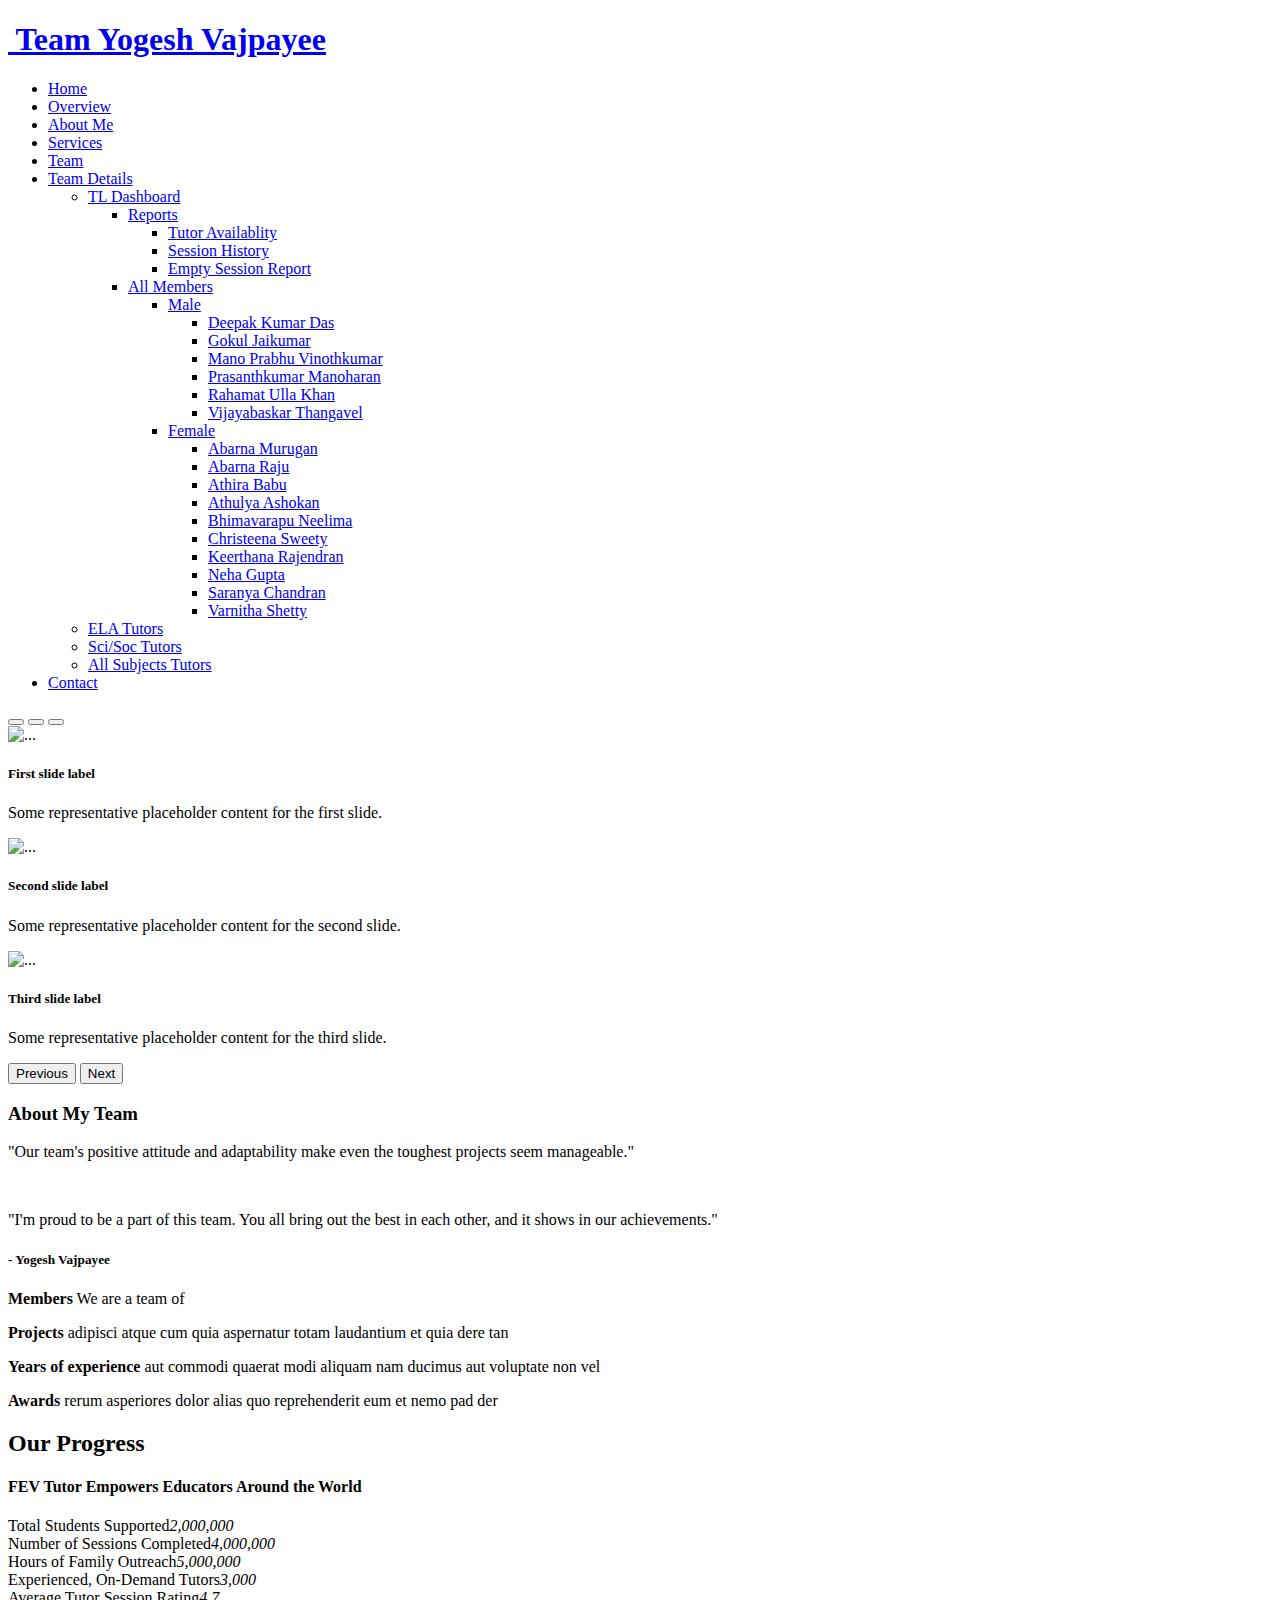
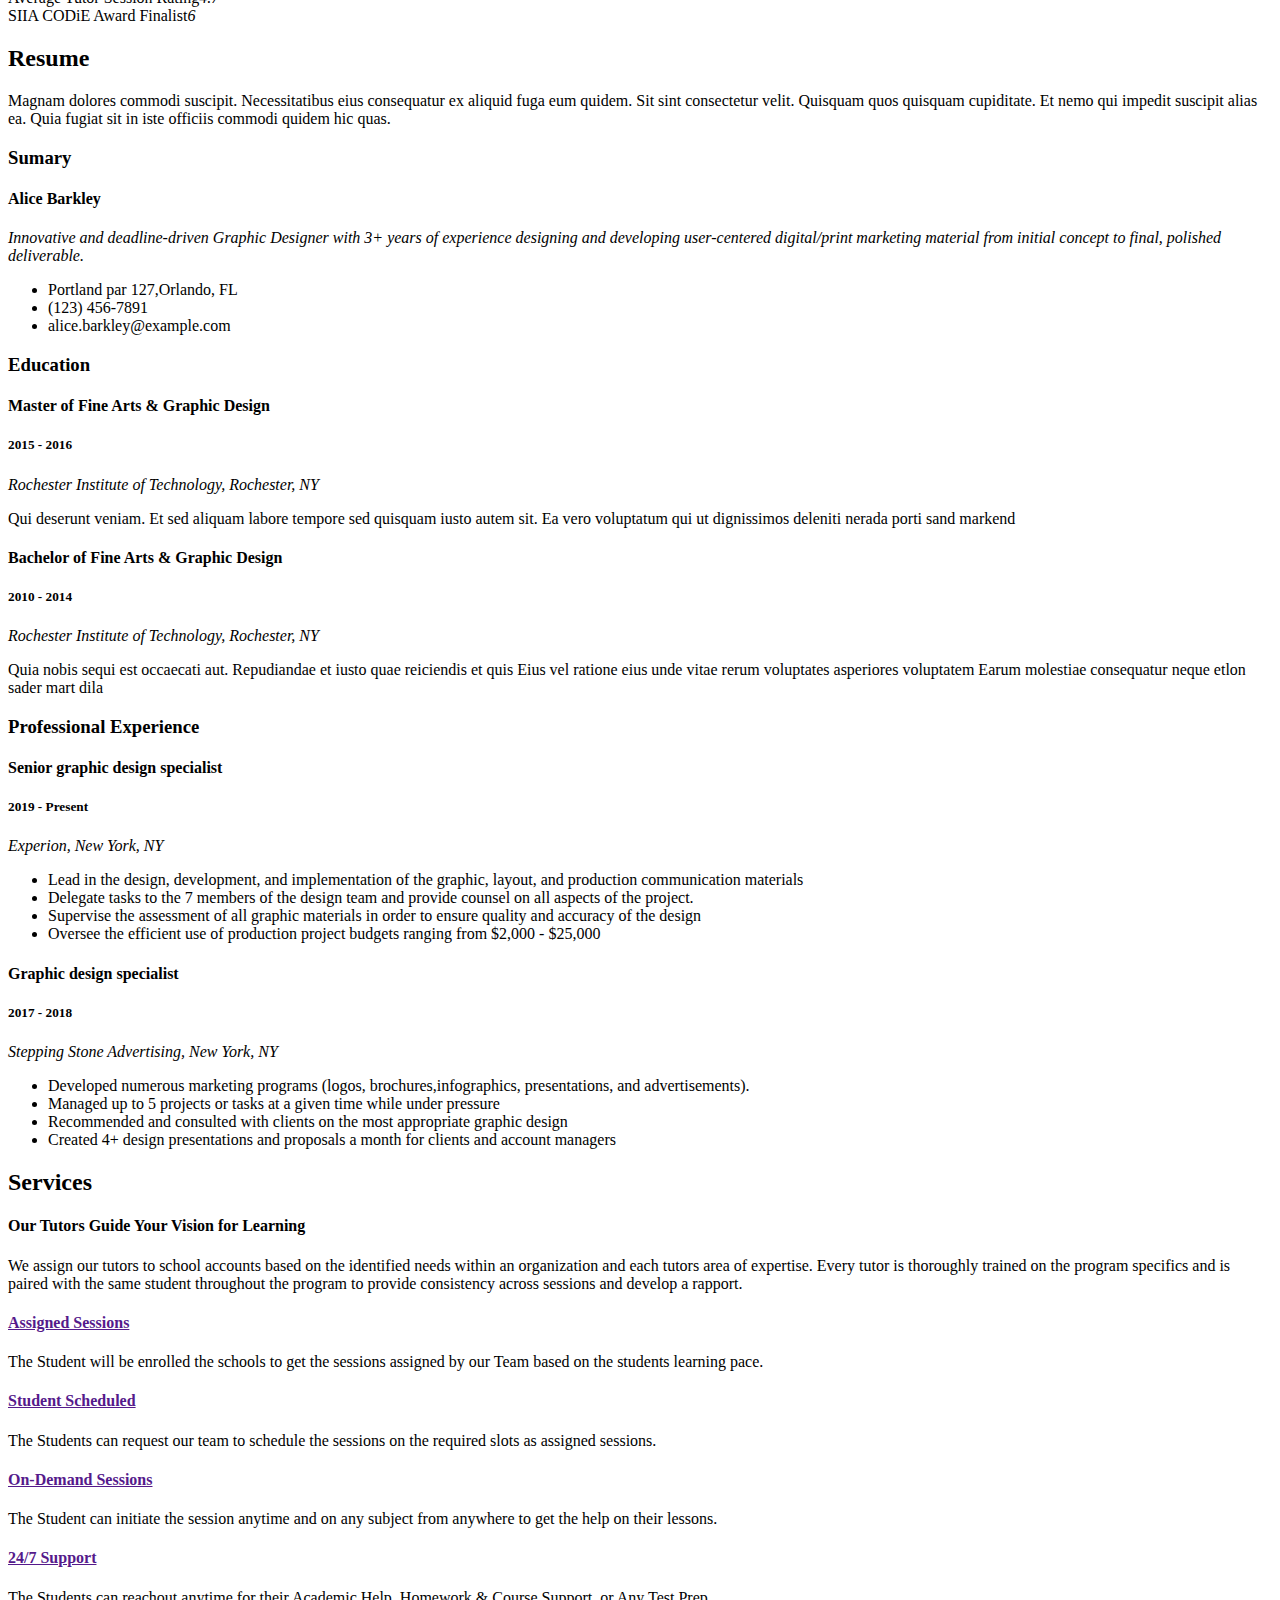
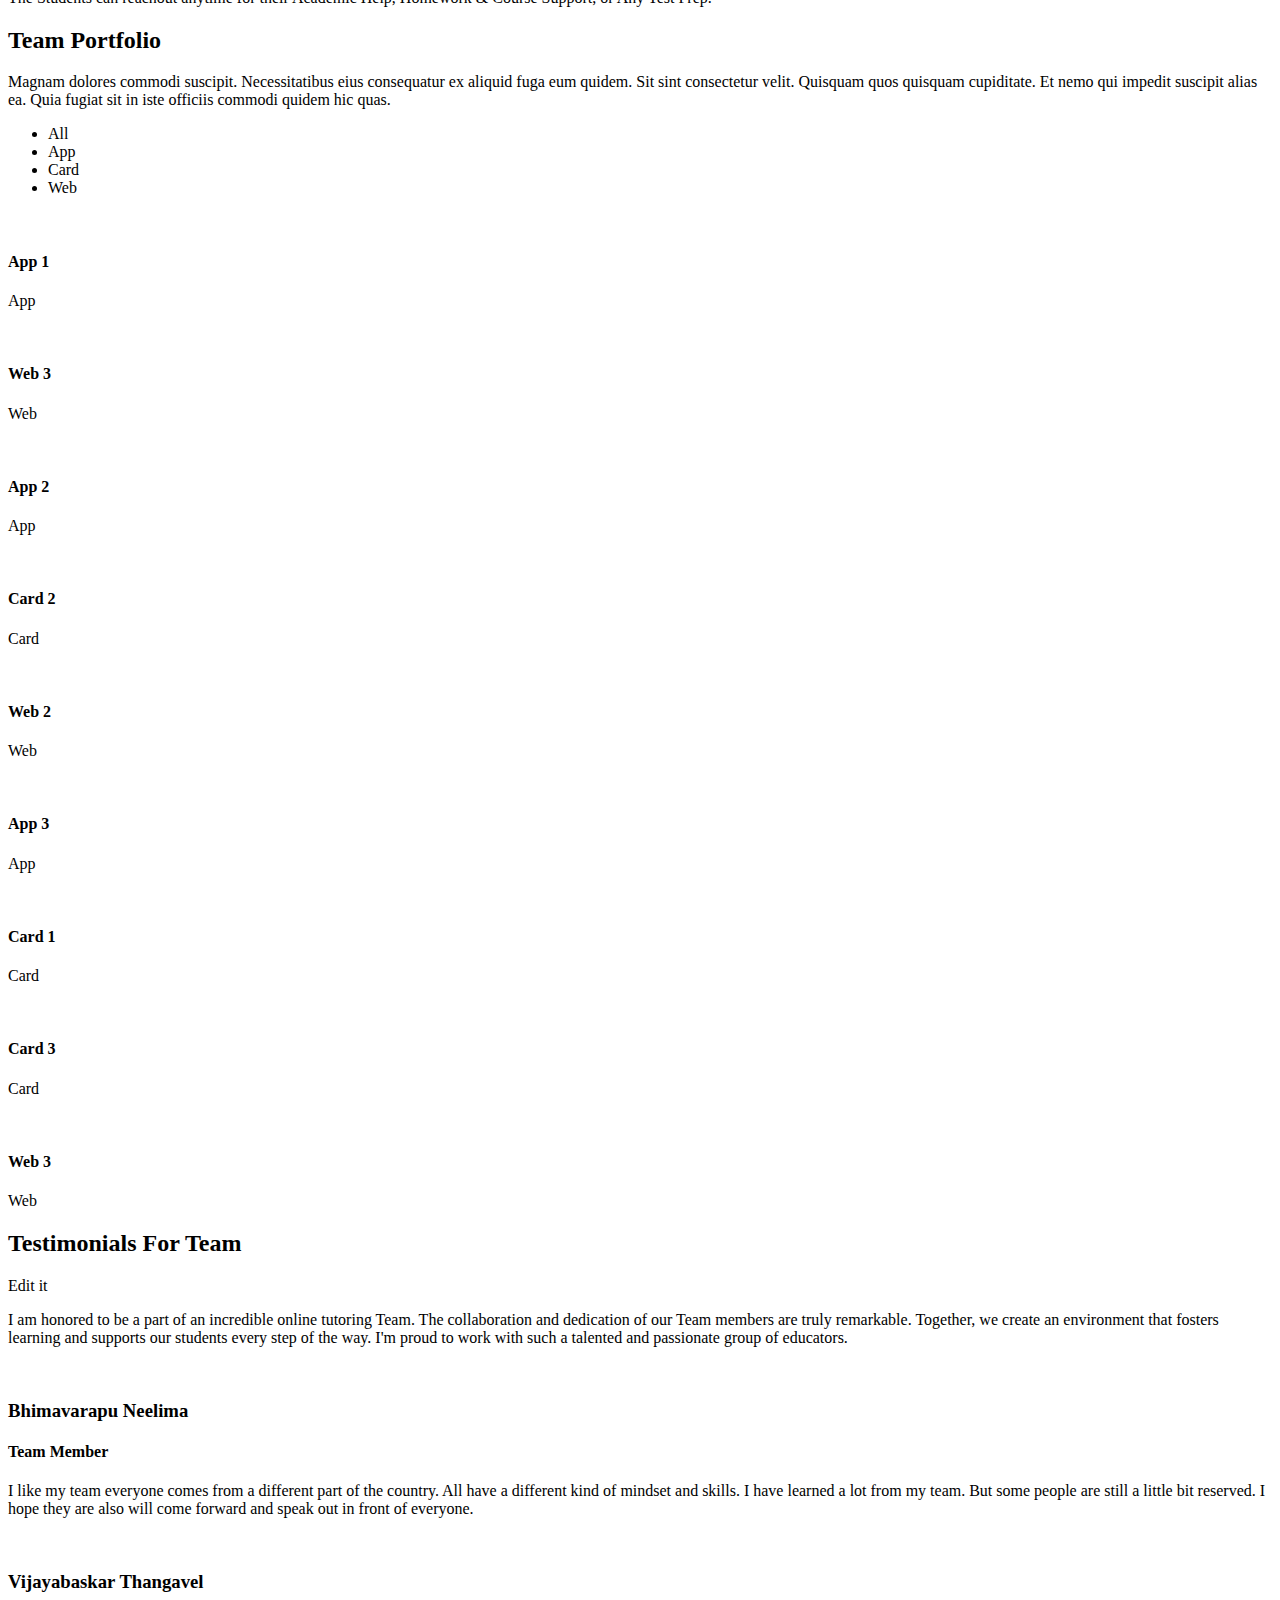
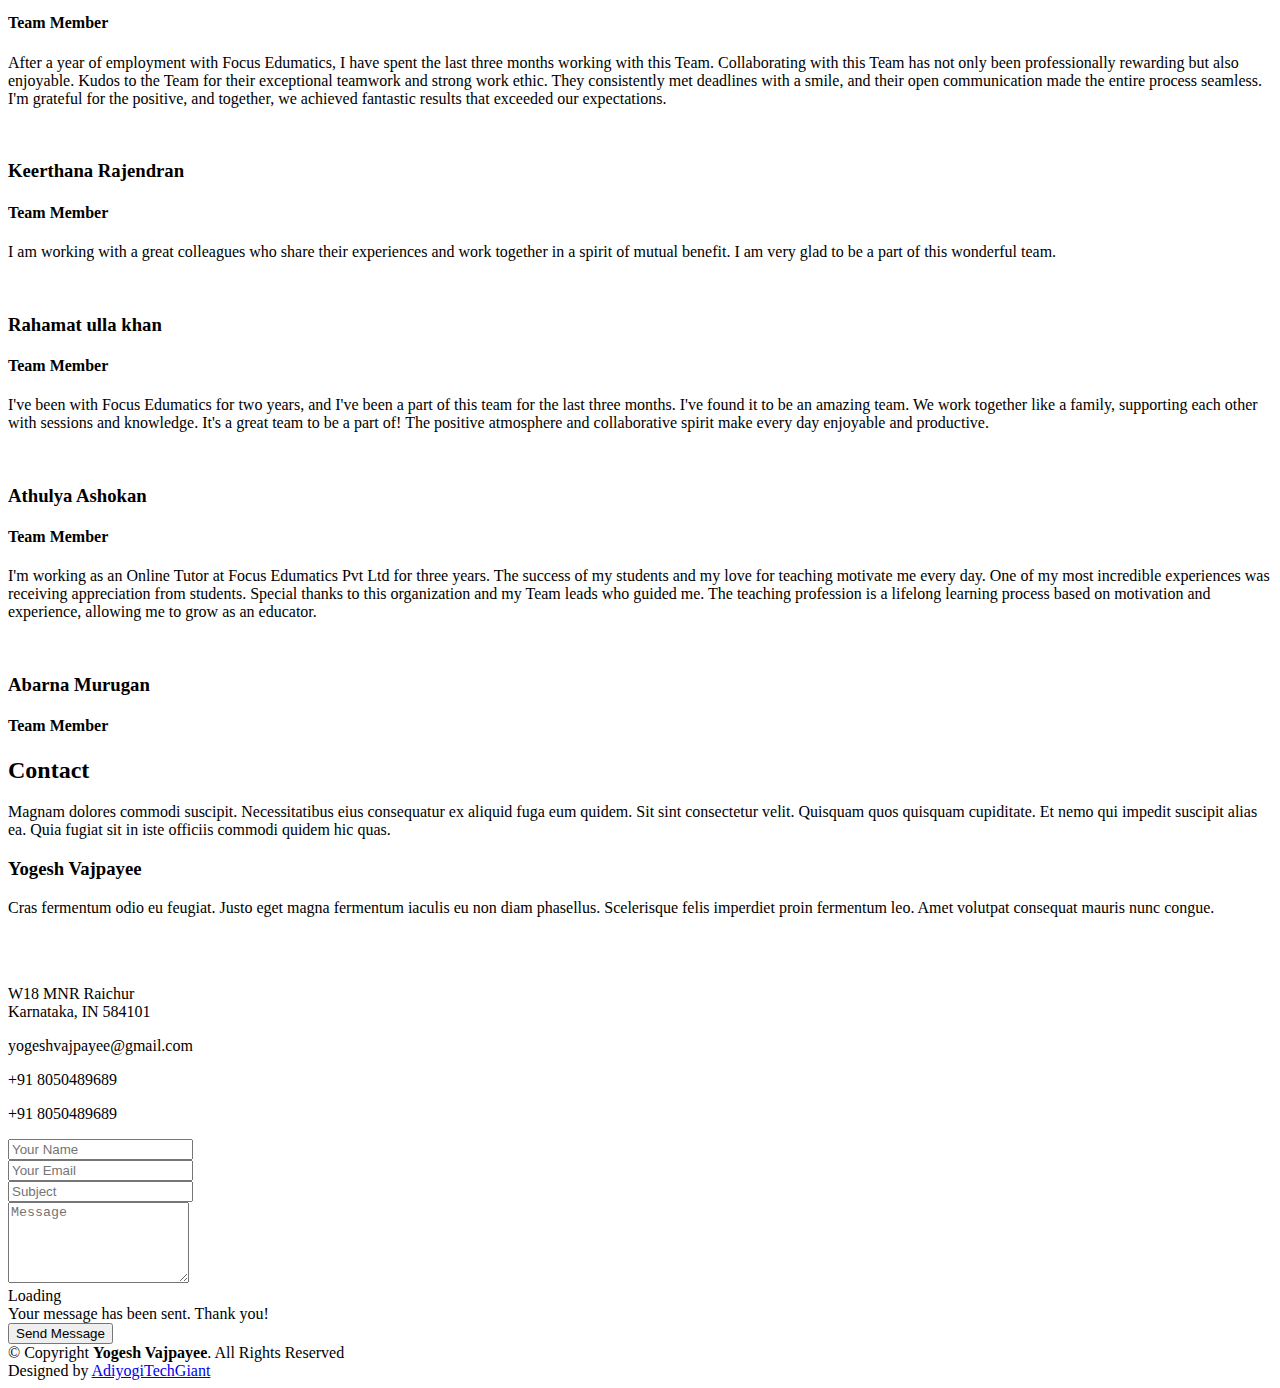
==== index.html @ 02d8bbe2 "My Team Home Page." ====
<!DOCTYPE html>
<html lang="en">

<head>
  <meta charset="utf-8">
  <meta content="width=device-width, initial-scale=1.0" name="viewport">

  <title>Team Yogesh Vajpayee - Homepage</title>
  <meta content="" name="description">
  <meta content="" name="keywords">

  <!-- Favicons -->
  <link href="assets/img/favicon.png" rel="icon">
  <link href="assets/img/apple-touch-icon.png" rel="apple-touch-icon">

  <!-- Google Fonts -->
  <link href="https://fonts.googleapis.com/css?family=Open+Sans:300,300i,400,400i,600,600i,700,700i|Poppins:300,300i,400,400i,500,500i,600,600i,700,700i|Playfair+Display:400,400i,500,500i,600,600i,700,700i&subset=cyrillic" rel="stylesheet">

  <!-- Vendor CSS Files -->
  <link href="assets/vendor/bootstrap/css/bootstrap.min.css" rel="stylesheet">
  <link href="assets/vendor/bootstrap-icons/bootstrap-icons.css" rel="stylesheet">
  <link href="assets/vendor/boxicons/css/boxicons.min.css" rel="stylesheet">
  <link href="assets/vendor/glightbox/css/glightbox.min.css" rel="stylesheet">
  <link href="assets/vendor/swiper/swiper-bundle.min.css" rel="stylesheet">

  <!-- Template Main CSS File -->
  <link href="assets/css/style.css" rel="stylesheet">

  <!-- =======================================================
  * Template Name: Lonely
  * Updated: Sep 18 2023 with Bootstrap v5.3.2
  * Template URL: https://bootstrapmade.com/free-html-bootstrap-template-lonely/
  * Author: BootstrapMade.com
  * License: https://bootstrapmade.com/license/
  ======================================================== -->
</head>

<body>

  <!-- ======= Hero Section ======= -->  
  <!--
  <section id="hero" class="d-flex flex-column align-items-center justify-content-center">
    <h1>Welcome Everyone!</h1>
    <h2>To Team Yogesh Vajpayee</h2>
    <a href="#about" class="btn-get-started scrollto"><i class="bi bi-chevron-double-down"></i></a>
  </section>
  -->
  <!-- End Hero -->

  <!-- ======= Header ======= -->

  <header id="header" class="d-flex align-items-center">
    <div class="container d-flex align-items-center justify-content-between">

      <div class="logo">
        <h1><a href="index.html"><img src="assets/img/logo.png" alt="" class="img-fluid"> Team Yogesh Vajpayee</a></h1>
        <!-- Uncomment below if you prefer to use an image logo -->
        <!--<a href="index.html"><img src="assets/img/logo.png" alt="" class="img-fluid"></a>-->
      </div>

      <nav id="navbar" class="navbar">
        <ul>
          <li><a class="nav-link scrollto active" href="index.html">Home</a></li>
          <li><a class="nav-link scrollto" href="#about">Overview</a></li>
          <li><a class="nav-link scrollto" href="#resume">About Me</a></li>
          <li><a class="nav-link scrollto" href="#services">Services</a></li>
          <li><a class="nav-link scrollto" href="#portfolio">Team</a></li>
          <li class="dropdown"><a href="#"><span>Team Details</span> <i class="bi bi-chevron-down"></i></a>
            <ul>
              <li class="dropdown"><a href="https://portal.fevtutor.com/TutoringTeamLead/TutoringTeamLead/DashboardNew" target="_blank" ><span>TL Dashboard</span> <i class="bi bi-chevron-right"></i></a>
                <ul>
                  <li class="dropdown"><a href="#"><span>Reports</span> <i class="bi bi-chevron-right"></i></a>
                    <ul>
                      <li><a href="https://portal.fevtutor.com/TutoringTeamLead/TutoringTeamLead/TutorAvailability" target="_blank" >Tutor Availablity</a></li>
                      <li><a href="https://portal.fevtutor.com/TutoringTeamLead/TutoringTeamLead/SessionHistory" target="_blank" >Session History</a></li>
                      <li><a href="https://portal.fevtutor.com/TutoringTeamLead/TutoringTeamLead/ViewEmptyValueReport" target="_blank" >Empty Session Report</a></li>
                    </ul>
                    <li class="dropdown"><a href="#" target="_blank" ><span>All Members</span> <i class="bi bi-chevron-right"></i></a>
                      <ul>
                        <li class="dropdown"><a href="#" target="_blank" ><span>Male</span> <i class="bi bi-chevron-right"></i></a>
                          <ul>
                            <li><a href="#">Deepak Kumar Das</a></li>
                            <li><a href="#">Gokul Jaikumar</a></li>
                            <li><a href="#">Mano Prabhu Vinothkumar</a></li>
                            <li><a href="#">Prasanthkumar Manoharan</a></li>
                            <li><a href="#">Rahamat Ulla Khan</a></li>
                            <li><a href="#">Vijayabaskar Thangavel</a></li>
                          </ul>
                        </li>
                        <li class="dropdown"><a href="#" target="_blank" ><span>Female</span> <i class="bi bi-chevron-right"></i></a>
                          <ul>
                            <li><a href="#">Abarna Murugan</a></li>
                            <li><a href="#">Abarna Raju</a></li>
                            <li><a href="#">Athira Babu</a></li>
                            <li><a href="#">Athulya Ashokan</a></li>
                            <li><a href="#">Bhimavarapu Neelima</a></li>
                            <li><a href="#">Christeena Sweety</a></li>
                            <li><a href="#">Keerthana Rajendran</a></li>
                            <li><a href="#">Neha Gupta</a></li>
                            <li><a href="#">Saranya Chandran</a></li>
                            <li><a href="#">Varnitha Shetty</a></li>
                          </ul>
                        </li>    
                      </ul>
                    </li>         
                </ul>
              </li><li><a href="#" target="_blank" >ELA Tutors</a></li>
              <li><a href="#" target="_blank" >Sci/Soc Tutors</a></li>
              <li><a href="#" target="_blank" >All Subjects Tutors</a></li>
            </ul>
          </li>
          <li><a class="nav-link scrollto" href="#contact">Contact</a></li>
        </ul>
        <i class="bi bi-list mobile-nav-toggle"></i>
      </nav><!--End of navbar -->
      
    </div>

  </header><!-- End Header -->

  <main id="main" class="main">
    


    <!-- ======= Carousel Slider =======-->
    
              <!-- Slides with captions -->
              <div id="carouselExampleCaptions" class="carousel slide" data-bs-ride="carousel">
                <div class="carousel-indicators">
                  <button type="button" data-bs-target="#carouselExampleCaptions" data-bs-slide-to="0" class="active" aria-current="true" aria-label="Slide 1"></button>
                  <button type="button" data-bs-target="#carouselExampleCaptions" data-bs-slide-to="1" aria-label="Slide 2"></button>
                  <button type="button" data-bs-target="#carouselExampleCaptions" data-bs-slide-to="2" aria-label="Slide 3"></button>
                </div>
                <div class="carousel-inner">
                  <div class="carousel-item active">
                    <img src="assets/img/slides-1.jpg" height="550px" width="90px" class="d-block w-100" alt="...">
                    <div class="carousel-caption d-none d-md-block">
                      <h5>First slide label</h5>
                      <p>Some representative placeholder content for the first slide.</p>
                      
                    </div>
                  </div>
                  <div class="carousel-item">
                    <img src="assets/img/slides-2.jpg" height="550px" width="90px" class="d-block w-100" alt="...">
                    <div class="carousel-caption d-none d-md-block">
                      <h5>Second slide label</h5>
                      <p>Some representative placeholder content for the second slide.</p>
                    </div>
                  </div>
                  <div class="carousel-item">
                    <img src="assets/img/slides-3.jpg" height="540px" width="90px" class="d-block w-100" alt="...">
                    <div class="carousel-caption d-none d-md-block">
                      <h5>Third slide label</h5>
                      <p>Some representative placeholder content for the third slide.</p>
                    </div>
                  </div>
                </div>
                <button class="carousel-control-prev" type="button" data-bs-target="#carouselExampleCaptions" data-bs-slide="prev">
                  <span class="carousel-control-prev-icon" aria-hidden="true"></span>
                  <span class="visually-hidden">Previous</span>
                </button>
                <button class="carousel-control-next" type="button" data-bs-target="#carouselExampleCaptions" data-bs-slide="next">
                  <span class="carousel-control-next-icon" aria-hidden="true"></span>
                  <span class="visually-hidden">Next</span>
                </button>
              </div><!-- End Slides with captions -->
    

    <!-- ======= About Section ======= -->
    <section id="about" class="about">
      <div class="container">

        <div class="row no-gutters">
          <div class="image col-xl-5 d-flex align-items-stretch justify-content-center justify-content-lg-start"></div>
          <div class="col-xl-7 ps-0 ps-lg-5 pe-lg-1 d-flex align-items-stretch">
            <div class="content d-flex flex-column justify-content-center">
              <h3>About My Team</h3>
              <p>
                "Our team's positive attitude and adaptability make even the toughest projects seem manageable."
              </p>
              <br>
              <p>
                "I'm proud to be a part of this team. You all bring out the best in each other, and it shows in our achievements."
              </p>
              <h5 align-center><strong>- Yogesh Vajpayee</strong>
              </h5>        
              <div class="row">
                <div class="col-md-6 d-md-flex align-items-md-stretch">
                  <div class="count-box">
                    <i class="bi bi-emoji-smile"></i>
                    <span data-purecounter-start="0" data-purecounter-end="15" data-purecounter-duration="1" class="purecounter"></span>
                    <p><strong>Members</strong> We are a team of </p>
                  </div>
                </div>

                <div class="col-md-6 d-md-flex align-items-md-stretch">
                  <div class="count-box">
                    <i class="bi bi-journal-richtext"></i>
                    <span data-purecounter-start="0" data-purecounter-end="85" data-purecounter-duration="1" class="purecounter"></span>
                    <p><strong>Projects</strong> adipisci atque cum quia aspernatur totam laudantium et quia dere tan</p>
                  </div>
                </div>

                <div class="col-md-6 d-md-flex align-items-md-stretch">
                  <div class="count-box">
                    <i class="bi bi-clock"></i>
                    <span data-purecounter-start="0" data-purecounter-end="12" data-purecounter-duration="1" class="purecounter"></span>
                    <p><strong>Years of experience</strong> aut commodi quaerat modi aliquam nam ducimus aut voluptate non vel</p>
                  </div>
                </div>

                <div class="col-md-6 d-md-flex align-items-md-stretch">
                  <div class="count-box">
                    <i class="bi bi-award"></i>
                    <span data-purecounter-start="0" data-purecounter-end="15" data-purecounter-duration="1" class="purecounter"></span>
                    <p><strong>Awards</strong> rerum asperiores dolor alias quo reprehenderit eum et nemo pad der</p>
                  </div>
                </div>
              </div>
            </div><!-- End .content-->
          </div>
        </div>

      </div>
    </section><!-- End About Section -->

    <!-- ======= Skills Section ======= -->
    <section id="skills" class="skills section-bg">
      <div class="container">

        <div class="section-title">
          <h2>Our Progress</h2>
          <h4>FEV Tutor Empowers Educators Around the World</h4>
        </div>

        <div class="row skills-content">

          <div class="col-lg-6">

            <div class="progress">
              <span class="skill">Total Students Supported<i class="val">2,000,000</i></span>
              <div class="progress-bar-wrap">
                <div class="progress-bar" role="progressbar" aria-valuenow="70" aria-valuemin="0" aria-valuemax="100"></div>
              </div>
            </div>

            <div class="progress">
              <span class="skill">Number of Sessions Completed<i class="val">4,000,000</i></span>
              <div class="progress-bar-wrap">
                <div class="progress-bar" role="progressbar" aria-valuenow="90" aria-valuemin="0" aria-valuemax="100"></div>
              </div>
            </div>

            <div class="progress">
              <span class="skill">Hours of Family Outreach<i class="val">5,000,000</i></span>
              <div class="progress-bar-wrap">
                <div class="progress-bar" role="progressbar" aria-valuenow="98" aria-valuemin="0" aria-valuemax="100"></div>
              </div>
            </div>

          </div>

          <div class="col-lg-6">

            <div class="progress">
              <span class="skill">Experienced, On-Demand Tutors<i class="val">3,000</i></span>
              <div class="progress-bar-wrap">
                <div class="progress-bar" role="progressbar" aria-valuenow="60" aria-valuemin="0" aria-valuemax="100"></div>
              </div>
            </div>

            <div class="progress">
              <span class="skill">Average Tutor Session Rating<i class="val">4.7</i></span>
              <div class="progress-bar-wrap">
                <div class="progress-bar" role="progressbar" aria-valuenow="80" aria-valuemin="0" aria-valuemax="100"></div>
              </div>
            </div>

            <div class="progress">
              <span class="skill">SIIA CODiE Award Finalist<i class="val">6</i></span>
              <div class="progress-bar-wrap">
                <div class="progress-bar" role="progressbar" aria-valuenow="60" aria-valuemin="0" aria-valuemax="100"></div>
              </div>
            </div>

          </div>

        </div>

      </div>
    </section><!-- End Skills Section -->

    <!-- ======= Resume Section ======= -->
    <section id="resume" class="resume section-bg">
      <div class="container">

        <div class="section-title">
          <h2>Resume</h2>
          <p>Magnam dolores commodi suscipit. Necessitatibus eius consequatur ex aliquid fuga eum quidem. Sit sint consectetur velit. Quisquam quos quisquam cupiditate. Et nemo qui impedit suscipit alias ea. Quia fugiat sit in iste officiis commodi quidem hic quas.</p>
        </div>

        <div class="row">
          <div class="col-lg-6">
            <h3 class="resume-title">Sumary</h3>
            <div class="resume-item pb-0">
              <h4>Alice Barkley</h4>
              <p><em>Innovative and deadline-driven Graphic Designer with 3+ years of experience designing and developing user-centered digital/print marketing material from initial concept to final, polished deliverable.</em></p>
              <p>
              <ul>
                <li>Portland par 127,Orlando, FL</li>
                <li>(123) 456-7891</li>
                <li>alice.barkley@example.com</li>
              </ul>
              </p>
            </div>

            <h3 class="resume-title">Education</h3>
            <div class="resume-item">
              <h4>Master of Fine Arts &amp; Graphic Design</h4>
              <h5>2015 - 2016</h5>
              <p><em>Rochester Institute of Technology, Rochester, NY</em></p>
              <p>Qui deserunt veniam. Et sed aliquam labore tempore sed quisquam iusto autem sit. Ea vero voluptatum qui ut dignissimos deleniti nerada porti sand markend</p>
            </div>
            <div class="resume-item">
              <h4>Bachelor of Fine Arts &amp; Graphic Design</h4>
              <h5>2010 - 2014</h5>
              <p><em>Rochester Institute of Technology, Rochester, NY</em></p>
              <p>Quia nobis sequi est occaecati aut. Repudiandae et iusto quae reiciendis et quis Eius vel ratione eius unde vitae rerum voluptates asperiores voluptatem Earum molestiae consequatur neque etlon sader mart dila</p>
            </div>
          </div>
          <div class="col-lg-6">
            <h3 class="resume-title">Professional Experience</h3>
            <div class="resume-item">
              <h4>Senior graphic design specialist</h4>
              <h5>2019 - Present</h5>
              <p><em>Experion, New York, NY </em></p>
              <p>
              <ul>
                <li>Lead in the design, development, and implementation of the graphic, layout, and production communication materials</li>
                <li>Delegate tasks to the 7 members of the design team and provide counsel on all aspects of the project. </li>
                <li>Supervise the assessment of all graphic materials in order to ensure quality and accuracy of the design</li>
                <li>Oversee the efficient use of production project budgets ranging from $2,000 - $25,000</li>
              </ul>
              </p>
            </div>
            <div class="resume-item">
              <h4>Graphic design specialist</h4>
              <h5>2017 - 2018</h5>
              <p><em>Stepping Stone Advertising, New York, NY</em></p>
              <p>
              <ul>
                <li>Developed numerous marketing programs (logos, brochures,infographics, presentations, and advertisements).</li>
                <li>Managed up to 5 projects or tasks at a given time while under pressure</li>
                <li>Recommended and consulted with clients on the most appropriate graphic design</li>
                <li>Created 4+ design presentations and proposals a month for clients and account managers</li>
              </ul>
              </p>
            </div>
          </div>
        </div>

      </div>
    </section><!-- End Resume Section -->

    <!-- ======= Services Section ======= -->
    <section id="services" class="services section-bg">
      <div class="container">

        <div class="section-title">
          <h2>Services</h2>
          <h4>Our Tutors Guide Your Vision for Learning</h4>
          <p>We assign our tutors to school accounts based on the identified needs within an organization and each tutors area of expertise. Every tutor is thoroughly trained on the program specifics and is paired with the same student throughout the program to provide consistency across sessions and develop a rapport.</p>
        </div>

        <div class="row">
          <div class="col-md-6 col-lg-3 d-flex align-items-stretch mb-5 mb-lg-0">
            <div class="icon-box">
              <div class="icon"><i class="bx bx-file"></i></div>
              <h4 class="title"><a href="">Assigned Sessions</a></h4>
              <p class="description">The Student will be enrolled the schools to get the sessions assigned by our Team based on the students learning pace.</p>
            </div>
          </div>

          <div class="col-md-6 col-lg-3 d-flex align-items-stretch mb-5 mb-lg-0">
            <div class="icon-box">
              <div class="icon"><i class="bx bi-journal-richtext"></i></div>
              <h4 class="title"><a href="">Student Scheduled</a></h4>
              <p class="description">The Students can request our team to schedule the sessions on the required slots as assigned sessions.</p>
            </div>
          </div>

          <div class="col-md-6 col-lg-3 d-flex align-items-stretch mb-5 mb-lg-0">
            <div class="icon-box">
              <div class="icon"><i class="bx bx-world"></i></div>
              <h4 class="title"><a href="">On-Demand Sessions</a></h4>
              <p class="description">The Student can initiate the session anytime and on any subject from anywhere to get the help on their lessons.</p>
            </div>
          </div>

          <div class="col-md-6 col-lg-3 d-flex align-items-stretch mb-5 mb-lg-0">
            <div class="icon-box">
              <div class="icon"><i class="bx bi-clock"></i></div>
              <h4 class="title"><a href="">24/7 Support</a></h4>
              <p class="description">The Students can reachout anytime for their Academic Help, Homework & Course Support, or Any Test Prep.</p>
            </div>
          </div>

        </div>

      </div>
    </section><!-- End Services Section -->

    <!-- ======= Portfolio Section ======= -->
    <section id="portfolio" class="portfolio section-bg">
      <div class="container">

        <div class="section-title">
          <h2>Team Portfolio</h2>
          <p>Magnam dolores commodi suscipit. Necessitatibus eius consequatur ex aliquid fuga eum quidem. Sit sint consectetur velit. Quisquam quos quisquam cupiditate. Et nemo qui impedit suscipit alias ea. Quia fugiat sit in iste officiis commodi quidem hic quas.</p>
        </div>

        <div class="row">
          <div class="col-lg-12 d-flex justify-content-center">
            <ul id="portfolio-flters">
              <li data-filter="*" class="filter-active">All</li>
              <li data-filter=".filter-app">App</li>
              <li data-filter=".filter-card">Card</li>
              <li data-filter=".filter-web">Web</li>
            </ul>
          </div>
        </div>

        <div class="row portfolio-container">

          <div class="col-lg-4 col-md-6 portfolio-item filter-app">
            <div class="portfolio-wrap">
              <img src="assets/img/portfolio/portfolio-1.jpg" class="img-fluid" alt="">
              <div class="portfolio-info">
                <h4>App 1</h4>
                <p>App</p>
              </div>
              <div class="portfolio-links">
                <a href="assets/img/portfolio/portfolio-1.jpg" data-gallery="portfolioGallery" class="portfolio-lightbox" title="App 1"><i class="bx bx-plus"></i></a>
                <a href="portfolio-details.html" title="More Details"><i class="bx bx-link"></i></a>
              </div>
            </div>
          </div>

          <div class="col-lg-4 col-md-6 portfolio-item filter-web">
            <div class="portfolio-wrap">
              <img src="assets/img/portfolio/portfolio-2.jpg" class="img-fluid" alt="">
              <div class="portfolio-info">
                <h4>Web 3</h4>
                <p>Web</p>
              </div>
              <div class="portfolio-links">
                <a href="assets/img/portfolio/portfolio-2.jpg" data-gallery="portfolioGallery" class="portfolio-lightbox" title="Web 3"><i class="bx bx-plus"></i></a>
                <a href="portfolio-details.html" title="More Details"><i class="bx bx-link"></i></a>
              </div>
            </div>
          </div>

          <div class="col-lg-4 col-md-6 portfolio-item filter-app">
            <div class="portfolio-wrap">
              <img src="assets/img/portfolio/portfolio-3.jpg" class="img-fluid" alt="">
              <div class="portfolio-info">
                <h4>App 2</h4>
                <p>App</p>
              </div>
              <div class="portfolio-links">
                <a href="assets/img/portfolio/portfolio-3.jpg" data-gallery="portfolioGallery" class="portfolio-lightbox" title="App 2"><i class="bx bx-plus"></i></a>
                <a href="portfolio-details.html" title="More Details"><i class="bx bx-link"></i></a>
              </div>
            </div>
          </div>

          <div class="col-lg-4 col-md-6 portfolio-item filter-card">
            <div class="portfolio-wrap">
              <img src="assets/img/portfolio/portfolio-4.jpg" class="img-fluid" alt="">
              <div class="portfolio-info">
                <h4>Card 2</h4>
                <p>Card</p>
              </div>
              <div class="portfolio-links">
                <a href="assets/img/portfolio/portfolio-4.jpg" data-gallery="portfolioGallery" class="portfolio-lightbox" title="Card 2"><i class="bx bx-plus"></i></a>
                <a href="portfolio-details.html" title="More Details"><i class="bx bx-link"></i></a>
              </div>
            </div>
          </div>

          <div class="col-lg-4 col-md-6 portfolio-item filter-web">
            <div class="portfolio-wrap">
              <img src="assets/img/portfolio/portfolio-5.jpg" class="img-fluid" alt="">
              <div class="portfolio-info">
                <h4>Web 2</h4>
                <p>Web</p>
              </div>
              <div class="portfolio-links">
                <a href="assets/img/portfolio/portfolio-5.jpg" data-gallery="portfolioGallery" class="portfolio-lightbox" title="Web 2"><i class="bx bx-plus"></i></a>
                <a href="portfolio-details.html" title="More Details"><i class="bx bx-link"></i></a>
              </div>
            </div>
          </div>

          <div class="col-lg-4 col-md-6 portfolio-item filter-app">
            <div class="portfolio-wrap">
              <img src="assets/img/portfolio/portfolio-6.jpg" class="img-fluid" alt="">
              <div class="portfolio-info">
                <h4>App 3</h4>
                <p>App</p>
              </div>
              <div class="portfolio-links">
                <a href="assets/img/portfolio/portfolio-6.jpg" data-gallery="portfolioGallery" class="portfolio-lightbox" title="App 3"><i class="bx bx-plus"></i></a>
                <a href="portfolio-details.html" title="More Details"><i class="bx bx-link"></i></a>
              </div>
            </div>
          </div>

          <div class="col-lg-4 col-md-6 portfolio-item filter-card">
            <div class="portfolio-wrap">
              <img src="assets/img/portfolio/portfolio-7.jpg" class="img-fluid" alt="">
              <div class="portfolio-info">
                <h4>Card 1</h4>
                <p>Card</p>
              </div>
              <div class="portfolio-links">
                <a href="assets/img/portfolio/portfolio-7.jpg" data-gallery="portfolioGallery" class="portfolio-lightbox" title="Card 1"><i class="bx bx-plus"></i></a>
                <a href="portfolio-details.html" title="More Details"><i class="bx bx-link"></i></a>
              </div>
            </div>
          </div>

          <div class="col-lg-4 col-md-6 portfolio-item filter-card">
            <div class="portfolio-wrap">
              <img src="assets/img/portfolio/portfolio-8.jpg" class="img-fluid" alt="">
              <div class="portfolio-info">
                <h4>Card 3</h4>
                <p>Card</p>
              </div>
              <div class="portfolio-links">
                <a href="assets/img/portfolio/portfolio-8.jpg" data-gallery="portfolioGallery" class="portfolio-lightbox" title="Card 3"><i class="bx bx-plus"></i></a>
                <a href="portfolio-details.html" title="More Details"><i class="bx bx-link"></i></a>
              </div>
            </div>
          </div>

          <div class="col-lg-4 col-md-6 portfolio-item filter-web">
            <div class="portfolio-wrap">
              <img src="assets/img/portfolio/portfolio-9.jpg" class="img-fluid" alt="">
              <div class="portfolio-info">
                <h4>Web 3</h4>
                <p>Web</p>
              </div>
              <div class="portfolio-links">
                <a href="assets/img/portfolio/portfolio-9.jpg" data-gallery="portfolioGallery" class="portfolio-lightbox" title="Web 3"><i class="bx bx-plus"></i></a>
                <a href="portfolio-details.html" title="More Details"><i class="bx bx-link"></i></a>
              </div>
            </div>
          </div>

        </div>

      </div>
    </section><!-- End Portfolio Section -->

    <!-- ======= Testimonials Section ======= -->
    <section id="testimonials" class="testimonials section-bg">
      <div class="container">

        <div class="section-title">
          <h2>Testimonials For Team</h2>
          <p>Edit it</p>
        </div>

        <div class="testimonials-slider swiper" data-aos="fade-up" data-aos-delay="100">
          <div class="swiper-wrapper">

            <div class="swiper-slide">
              <div class="testimonial-item">
                <p>
                  <i class="bx bxs-quote-alt-left quote-icon-left"></i>
                  I am honored to be a part of an incredible online tutoring Team. The collaboration and dedication of our Team members are truly remarkable. Together, we create an environment that fosters learning and supports our students every step of the way. I'm proud to work with such a talented and passionate group of educators.
                  <i class="bx bxs-quote-alt-right quote-icon-right"></i>
                </p>
                <img src="assets/img/testimonials/testimonials-1.jpg" class="testimonial-img" alt="">
                <h3>Bhimavarapu Neelima</h3>
                <h4>Team Member</h4>
              </div>
            </div><!-- End testimonial item -->

            <div class="swiper-slide">
              <div class="testimonial-item">
                <p>
                  <i class="bx bxs-quote-alt-left quote-icon-left"></i>
                  I like my team everyone comes from a different part of the country. All have a different kind of mindset and skills. I have learned a lot from my team. But some people are still a little bit reserved. I hope they are also will come forward and speak out in front of everyone.
                  <i class="bx bxs-quote-alt-right quote-icon-right"></i>
                </p>
                <img src="assets/img/testimonials/testimonials-2.jpg" class="testimonial-img" alt="">
                <h3>Vijayabaskar Thangavel</h3>
                <h4>Team Member</h4>
              </div>
              
            </div><!-- End testimonial item -->

            <div class="swiper-slide">
              <div class="testimonial-item">
                <p>
                  <i class="bx bxs-quote-alt-left quote-icon-left"></i>
                  After a year of employment with Focus Edumatics, I have spent the last three months working with this Team. Collaborating with this Team has not only been professionally rewarding but also enjoyable. Kudos to the Team for their exceptional teamwork and strong work ethic. They consistently met deadlines with a smile, and their open communication made the entire process seamless. I'm grateful for the positive, and together, we achieved fantastic results that exceeded our expectations.
                  <i class="bx bxs-quote-alt-right quote-icon-right"></i>
                </p>
                <img src="assets/img/testimonials/testimonials-3.jpg" class="testimonial-img" alt="">
                <h3>Keerthana Rajendran</h3>
                <h4>Team Member</h4>
              </div>
              
            </div><!-- End testimonial item -->

            <div class="swiper-slide">
              <div class="testimonial-item">
                <p>
                  <i class="bx bxs-quote-alt-left quote-icon-left"></i>
                  I am working with a great colleagues who share their experiences and work together in a spirit of mutual benefit. I am very glad to be a part of this wonderful team.
                  <i class="bx bxs-quote-alt-right quote-icon-right"></i>
                </p>
                <img src="assets/img/testimonials/testimonials-4.jpg" class="testimonial-img" alt="">
                <h3>Rahamat ulla khan</h3>
                <h4>Team Member</h4>
              </div>
            </div><!-- End testimonial item -->

            <div class="swiper-slide">
              <div class="testimonial-item">
                <p>
                  <i class="bx bxs-quote-alt-left quote-icon-left"></i>
                  I've been with Focus Edumatics for two years, and I've been a part of this team for the last three months. I've found it to be an amazing team. We work together like a family, supporting each other with sessions and knowledge. It's a great team to be a part of! The positive atmosphere and collaborative spirit make every day enjoyable and productive.
                  <i class="bx bxs-quote-alt-right quote-icon-right"></i>
                </p>
                <img src="assets/img/testimonials/testimonials-5.jpg" class="testimonial-img" alt="">
                <h3>Athulya Ashokan</h3>
                <h4>Team Member</h4>
              </div>
            </div><!-- End testimonial item -->

            <div class="swiper-slide">
              <div class="testimonial-item">
                <p>
                  <i class="bx bxs-quote-alt-left quote-icon-left"></i>
                  I'm working as an Online Tutor at Focus Edumatics Pvt Ltd for three years. The success of my students and my love for teaching motivate me every day. One of my most incredible experiences was receiving appreciation from students.

                  Special thanks to this organization and my Team leads who guided me. The teaching profession is a lifelong learning process based on motivation and experience, allowing me to grow as an educator. 

                  <i class="bx bxs-quote-alt-right quote-icon-right"></i>
                </p>
                <img src="assets/img/testimonials/testimonials-6.jpg" class="testimonial-img" alt="">
                <h3>Abarna Murugan</h3>
                <h4>Team Member</h4>
              </div>
            </div><!-- End testimonial item -->

          </div>
          <div class="swiper-pagination"></div>
        </div>

      </div>
    </section><!-- End Testimonials Section -->

    <!-- ======= Contact Section ======= -->
    <section id="contact" class="contact section-bg">
      <div class="container">

        <div class="section-title">
          <h2>Contact</h2>
          <p>Magnam dolores commodi suscipit. Necessitatibus eius consequatur ex aliquid fuga eum quidem. Sit sint consectetur velit. Quisquam quos quisquam cupiditate. Et nemo qui impedit suscipit alias ea. Quia fugiat sit in iste officiis commodi quidem hic quas.</p>
        </div>

        <div class="row">

          <div class="col-lg-4 col-md-7">
            <div class="contact-about">
              <h3>Yogesh Vajpayee</h3>
              <p>Cras fermentum odio eu feugiat. Justo eget magna fermentum iaculis eu non diam phasellus. Scelerisque felis imperdiet proin fermentum leo. Amet volutpat consequat mauris nunc congue.</p>
              <div class="social-links"><br><br>
                <a href="https://twitter.com/home" target="_blank" class="twitter"><i class="bi bi-twitter"></i></a>
                <a href="https://www.facebook.com/" target="_blank" class="facebook"><i class="bi bi-facebook"></i></a>
                <a href="https://www.instagram.com/" target="_blank" class="instagram"><i class="bi bi-instagram"></i></a>
                <a href="https://www.linkedin.com/feed/" target="_blank" class="linkedin"><i class="bi bi-linkedin"></i></a>
                <a href="https://web.skype.com//" target="_blank" class="skype"><i class="bi bi-skype"></i></a>
                <a href="https://web.whatsapp.com/" target="_blank" class="telegram"><i class="bi bi-telegram"></i></a>
                <a href="https://web.whatsapp.com/" target="_blank" class="snapchat"><i class="bi bi-snapchat"></i></a>
                <a href="https://web.whatsapp.com/" target="_blank" class="github"><i class="bi bi-github"></i></a>
              </div>
            </div>
          </div>

          <div class="col-lg-3 col-md-4">
            <div class="info">

              <div class="d-flex align-items-center">
                <a href="#" target="_blank"class="twitter"><i class="bi bi-geo-alt"></i></a>
                <p>W18 MNR Raichur<br>Karnataka, IN 584101</p>
              </div>

              <div class="d-flex align-items-center mt-4">
                <a href="#" target="_blank" class="google"><i class="bi bi-google"></i></a>
                <p>yogeshvajpayee@gmail.com</p>
              </div>

              <div class="d-flex align-items-center mt-4">
                <a href="https://web.whatsapp.com/" target="_blank" class="whatsapp"><i class="bi bi-phone"></i></a>
                <p>+91 8050489689</p>
              </div>

              <div class="d-flex align-items-center mt-4">
                <a href="https://web.whatsapp.com/" target="_blank" class="whatsapp"><i class="bi bi-whatsapp"></i></a>
                <p>+91 8050489689</p>
              </div>
              
            </div>
          </div>

          <div class="col-lg-5 col-md-8">
            <form action="forms/contact.php" method="post" role="form" class="php-email-form">
              <div class="form-group">
                <input type="text" name="name" class="form-control" id="name" placeholder="Your Name" required>
              </div>
              <div class="form-group mt-3">
                <input type="email" class="form-control" name="email" id="email" placeholder="Your Email" required>
              </div>
              <div class="form-group mt-3">
                <input type="text" class="form-control" name="subject" id="subject" placeholder="Subject" required>
              </div>
              <div class="form-group mt-3">
                <textarea class="form-control" name="message" rows="5" placeholder="Message" required></textarea>
              </div>
              <div class="my-3">
                <div class="loading">Loading</div>
                <div class="error-message"></div>
                <div class="sent-message">Your message has been sent. Thank you!</div>
              </div>
              <div class="text-center"><button type="submit">Send Message</button></div>
            </form>
          </div>

        </div>

      </div>
    </section><!-- End Contact Section -->

  </main><!-- End #main -->

  <!-- ======= Footer ======= -->
  <footer id="footer">
    <div class="container">
      <div class="copyright">
        &copy; Copyright <strong><span>Yogesh Vajpayee</span></strong>. All Rights Reserved
      </div>
      <div class="credits">
        <!-- All the links in the footer should remain intact. -->
        <!-- You can delete the links only if you purchased the pro version. -->
        <!-- Licensing information: https://bootstrapmade.com/license/ -->
        <!-- Purchase the pro version with working PHP/AJAX contact form: https://bootstrapmade.com/free-html-bootstrap-template-lonely/ -->
        Designed by <a href="https://sites.google.com/d/1hiSm0ZPXV6mNSOWmuRQTAxTH-xYLVcW8/p/1fl7BFDTyi0SIT1gr8sYmMSGprn-wlWoy/edit?pli=1" target="_blank">AdiyogiTechGiant</a>
      </div>
    </div>
  </footer><!-- End  Footer -->

  <a href="#" class="back-to-top d-flex align-items-center justify-content-center"><i class="bi bi-arrow-up-short"></i></a>

  <!-- Vendor JS Files -->
  <script src="assets/vendor/purecounter/purecounter_vanilla.js"></script>
  <script src="assets/vendor/bootstrap/js/bootstrap.bundle.min.js"></script>
  <script src="assets/vendor/glightbox/js/glightbox.min.js"></script>
  <script src="assets/vendor/isotope-layout/isotope.pkgd.min.js"></script>
  <script src="assets/vendor/swiper/swiper-bundle.min.js"></script>
  <script src="assets/vendor/waypoints/noframework.waypoints.js"></script>
  <script src="assets/vendor/php-email-form/validate.js"></script>

  <!-- Template Main JS File -->
  <script src="assets/js/main.js"></script>

</body>
</html>
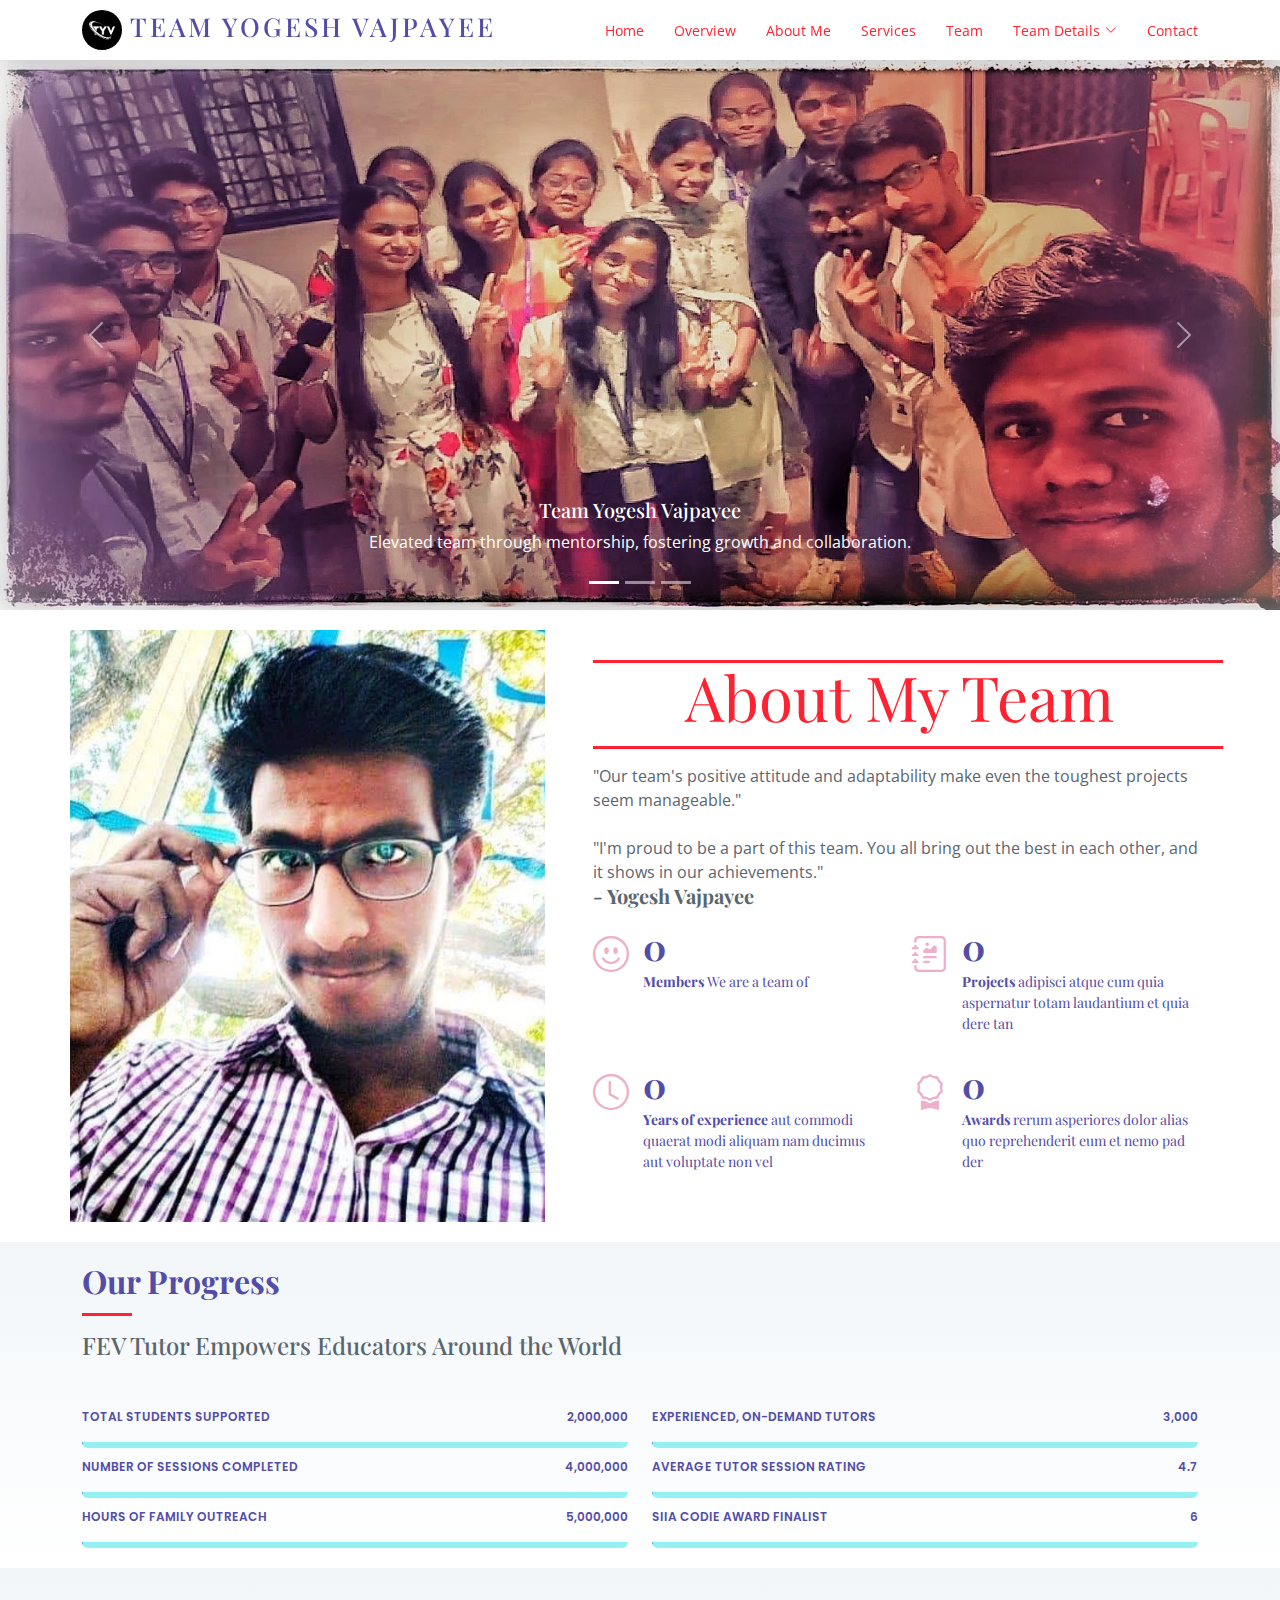
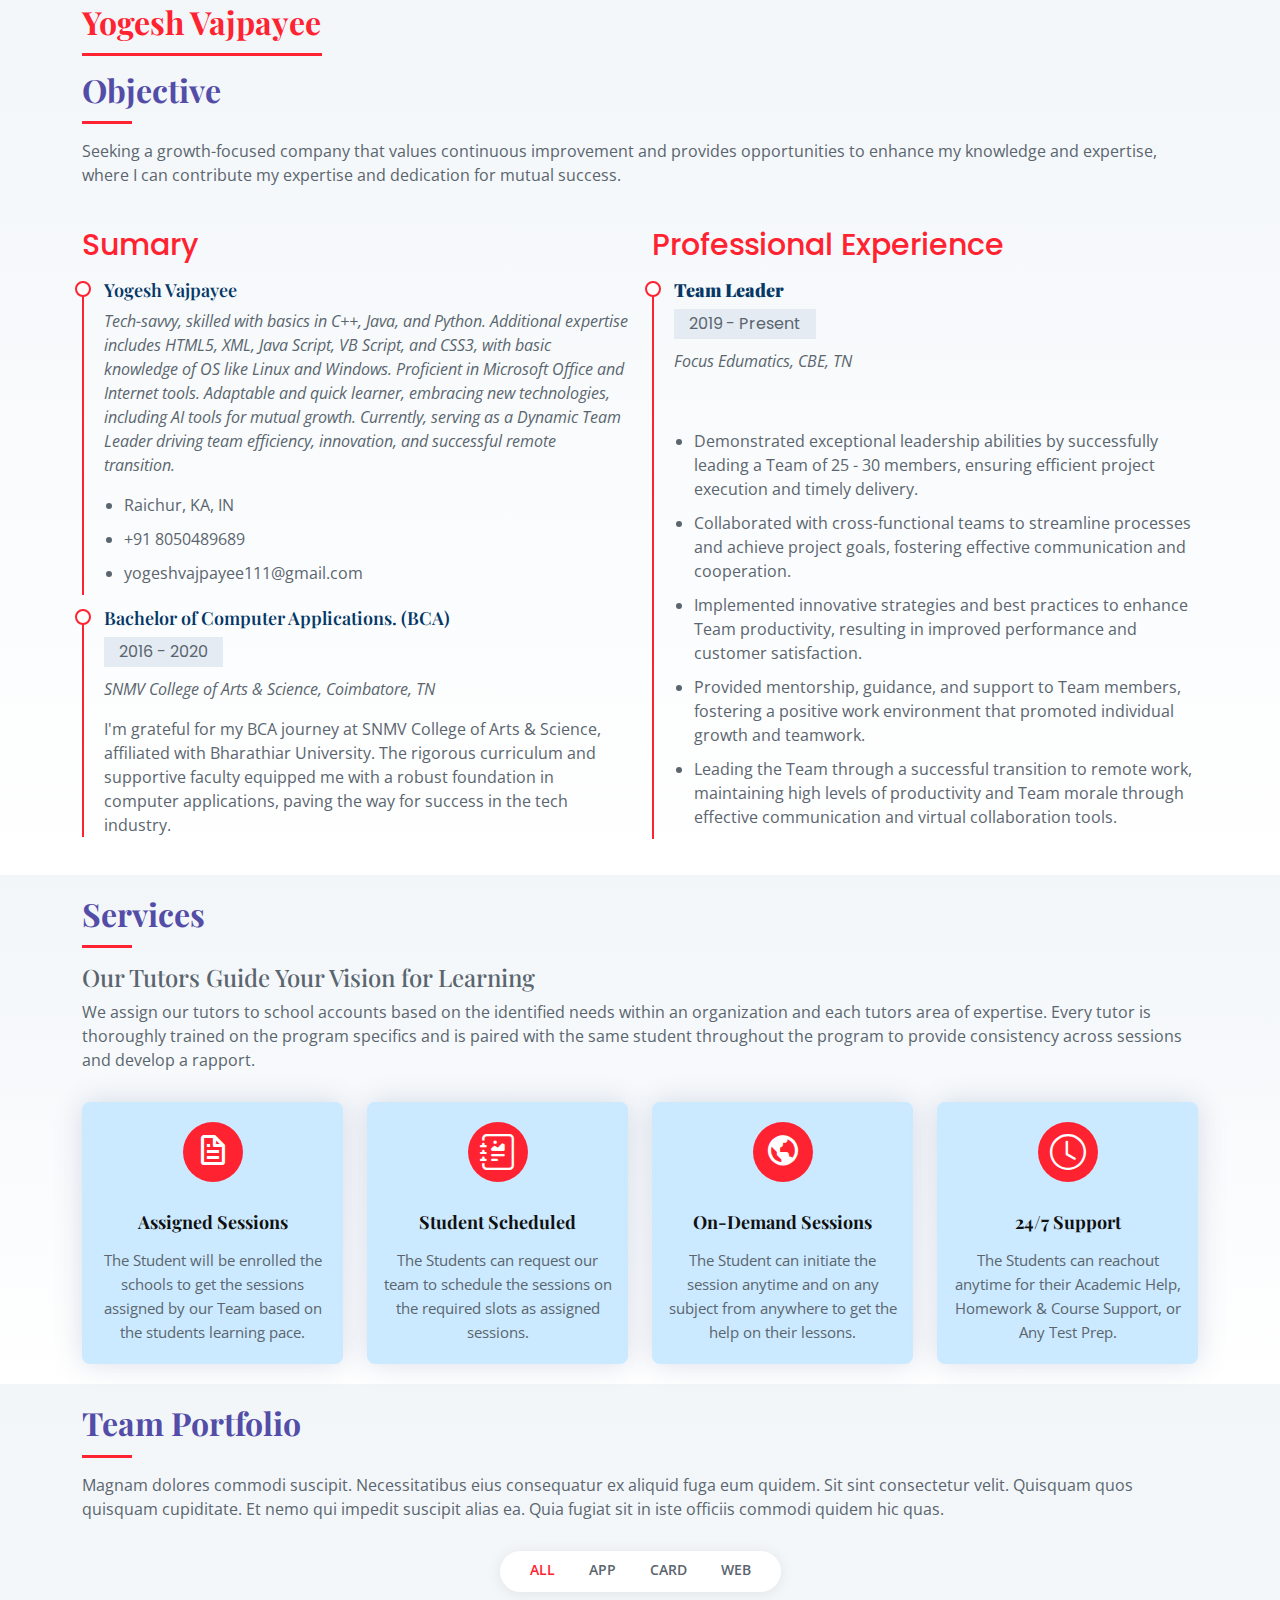
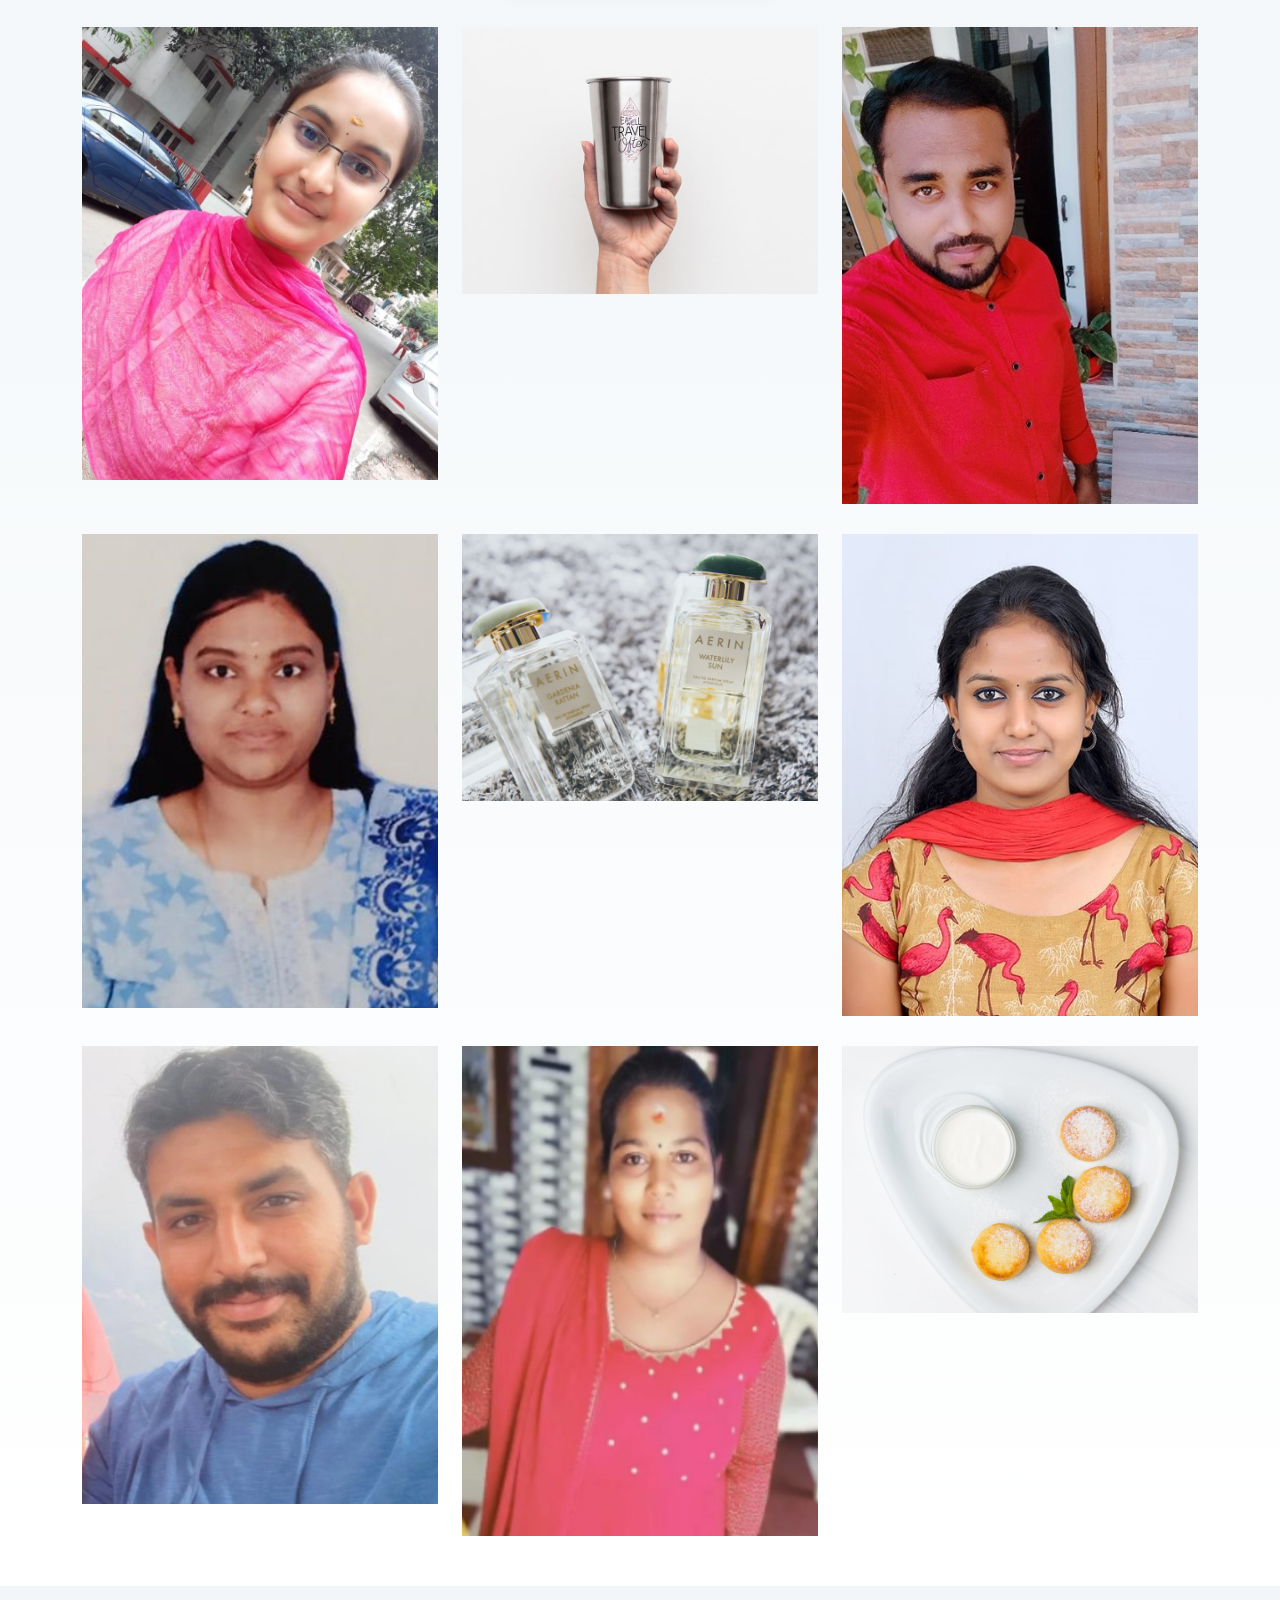
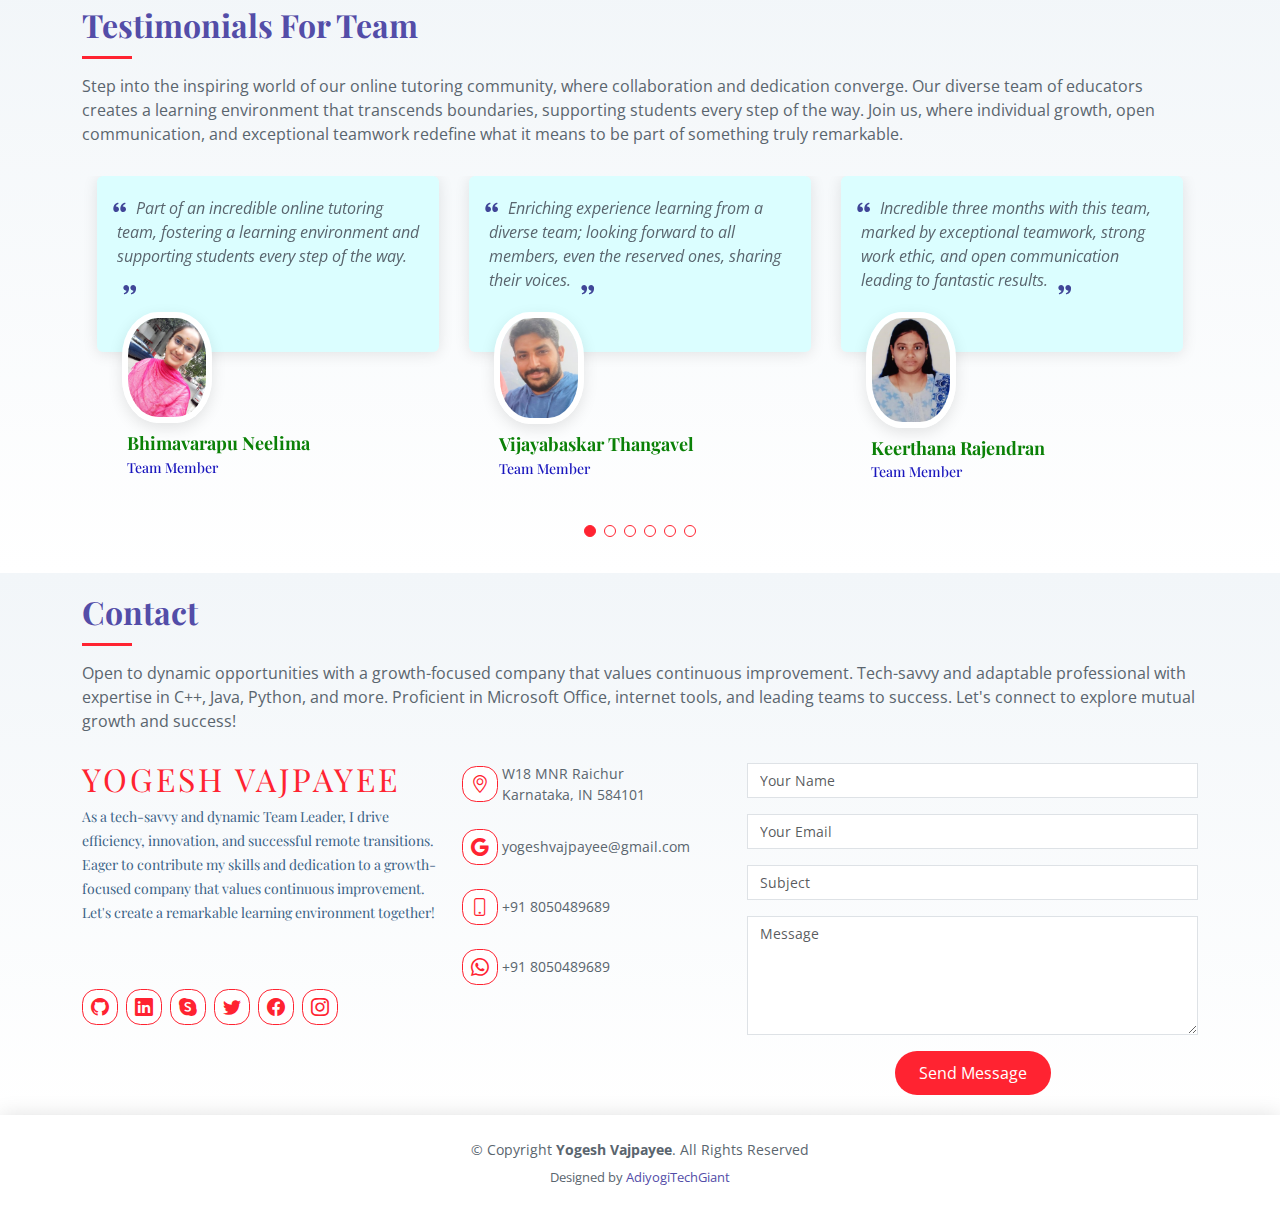
==== commit e9c22535: "Updation of the Project" ====
--- a/index.html
+++ b/index.html
@@ -51,7 +51,6 @@
 
   <header id="header" class="d-flex align-items-center">
     <div class="container d-flex align-items-center justify-content-between">
-
       <div class="logo">
         <h1><a href="index.html"><img src="assets/img/logo.png" alt="" class="img-fluid"> Team Yogesh Vajpayee</a></h1>
         <!-- Uncomment below if you prefer to use an image logo -->
@@ -113,15 +112,12 @@
         </ul>
         <i class="bi bi-list mobile-nav-toggle"></i>
       </nav><!--End of navbar -->
-      
     </div>
 
   </header><!-- End Header -->
 
   <main id="main" class="main">
     
-
-
     <!-- ======= Carousel Slider =======-->
     
               <!-- Slides with captions -->
@@ -135,23 +131,23 @@
                   <div class="carousel-item active">
                     <img src="assets/img/slides-1.jpg" height="550px" width="90px" class="d-block w-100" alt="...">
                     <div class="carousel-caption d-none d-md-block">
-                      <h5>First slide label</h5>
-                      <p>Some representative placeholder content for the first slide.</p>
+                      <h5>Team Yogesh Vajpayee</h5>
+                      <p>Elevated team through mentorship, fostering growth and collaboration.</p>
                       
                     </div>
                   </div>
                   <div class="carousel-item">
                     <img src="assets/img/slides-2.jpg" height="550px" width="90px" class="d-block w-100" alt="...">
                     <div class="carousel-caption d-none d-md-block">
-                      <h5>Second slide label</h5>
-                      <p>Some representative placeholder content for the second slide.</p>
+                      <h5>Team Yogesh Vajpayee</h5>
+                      <p>Elevated team through mentorship, fostering growth and collaboration.</p>
                     </div>
                   </div>
                   <div class="carousel-item">
                     <img src="assets/img/slides-3.jpg" height="540px" width="90px" class="d-block w-100" alt="...">
                     <div class="carousel-caption d-none d-md-block">
-                      <h5>Third slide label</h5>
-                      <p>Some representative placeholder content for the third slide.</p>
+                      <h5>Team Yogesh Vajpayee</h5>
+                      <p>Elevated team through mentorship, fostering growth and collaboration.</p>
                     </div>
                   </div>
                 </div>
@@ -293,27 +289,26 @@
     <!-- ======= Resume Section ======= -->
     <section id="resume" class="resume section-bg">
       <div class="container">
-
         <div class="section-title">
-          <h2>Resume</h2>
-          <p>Magnam dolores commodi suscipit. Necessitatibus eius consequatur ex aliquid fuga eum quidem. Sit sint consectetur velit. Quisquam quos quisquam cupiditate. Et nemo qui impedit suscipit alias ea. Quia fugiat sit in iste officiis commodi quidem hic quas.</p>
-        </div>
-
-        <div class="row">
-          <div class="col-lg-6">
-            <h3 class="resume-title">Sumary</h3>
-            <div class="resume-item pb-0">
-              <h4>Alice Barkley</h4>
-              <p><em>Innovative and deadline-driven Graphic Designer with 3+ years of experience designing and developing user-centered digital/print marketing material from initial concept to final, polished deliverable.</em></p>
-              <p>
-              <ul>
-                <li>Portland par 127,Orlando, FL</li>
-                <li>(123) 456-7891</li>
-                <li>alice.barkley@example.com</li>
-              </ul>
-              </p>
-            </div>
-
+          <h1>Yogesh Vajpayee</h1>
+          <h2>Objective</h2>
+          <p>Seeking a growth-focused company that values continuous improvement and provides opportunities to enhance my knowledge and expertise, where I can contribute my expertise and dedication for mutual success.</p>
+        </div>
+      <div class="row">
+        <div class="col-lg-6">
+          <h3 class="resume-title">Sumary</h3>
+        <div class="resume-item pb-0">
+          <h4>Yogesh Vajpayee</h4>
+          <p><em>Tech-savvy, skilled with basics in C++, Java, and Python. Additional expertise includes HTML5, XML, Java Script, VB Script, and CSS3, with basic knowledge of   OS like Linux and Windows. Proficient in Microsoft Office and Internet tools. Adaptable and quick learner, embracing new technologies, including AI tools for mutual growth. Currently, serving as a Dynamic Team Leader driving team efficiency, innovation, and successful remote transition.</em></p>
+          <p>
+          <ul>
+            <li>Raichur, KA, IN</li>
+            <li>+91 8050489689</li>
+            <li>yogeshvajpayee111@gmail.com</li>
+          </ul>
+          </p>
+            </div>
+            <!--
             <h3 class="resume-title">Education</h3>
             <div class="resume-item">
               <h4>Master of Fine Arts &amp; Graphic Design</h4>
@@ -321,28 +316,31 @@
               <p><em>Rochester Institute of Technology, Rochester, NY</em></p>
               <p>Qui deserunt veniam. Et sed aliquam labore tempore sed quisquam iusto autem sit. Ea vero voluptatum qui ut dignissimos deleniti nerada porti sand markend</p>
             </div>
+            -->
             <div class="resume-item">
-              <h4>Bachelor of Fine Arts &amp; Graphic Design</h4>
-              <h5>2010 - 2014</h5>
-              <p><em>Rochester Institute of Technology, Rochester, NY</em></p>
-              <p>Quia nobis sequi est occaecati aut. Repudiandae et iusto quae reiciendis et quis Eius vel ratione eius unde vitae rerum voluptates asperiores voluptatem Earum molestiae consequatur neque etlon sader mart dila</p>
+              <h4>Bachelor of Computer Applications. (BCA)</h4>
+              <h5>2016 - 2020</h5>
+              <p><em>SNMV College of Arts &amp; Science, Coimbatore, TN</em></p>
+              <p>I'm grateful for my BCA journey at SNMV College of Arts & Science, affiliated with Bharathiar University. The rigorous curriculum and supportive faculty equipped me with a robust foundation in computer applications, paving the way for success in the tech industry.</p>
             </div>
           </div>
           <div class="col-lg-6">
             <h3 class="resume-title">Professional Experience</h3>
             <div class="resume-item">
-              <h4>Senior graphic design specialist</h4>
+              <h4><strong> Team Leader</strong></h4>
               <h5>2019 - Present</h5>
-              <p><em>Experion, New York, NY </em></p>
+              <p><em>Focus Edumatics, CBE, TN </em></p><br>
               <p>
               <ul>
-                <li>Lead in the design, development, and implementation of the graphic, layout, and production communication materials</li>
-                <li>Delegate tasks to the 7 members of the design team and provide counsel on all aspects of the project. </li>
-                <li>Supervise the assessment of all graphic materials in order to ensure quality and accuracy of the design</li>
-                <li>Oversee the efficient use of production project budgets ranging from $2,000 - $25,000</li>
+                <li>Demonstrated exceptional leadership abilities by successfully leading a Team of 25 - 30 members, ensuring efficient project execution and timely delivery.</li>
+                <li>Collaborated with cross-functional teams to streamline processes and achieve project goals, fostering effective communication and cooperation.</li>
+                <li>Implemented innovative strategies and best practices to enhance Team productivity, resulting in improved performance and customer satisfaction.</li>
+                <li>Provided mentorship, guidance, and support to Team members, fostering a positive work environment that promoted individual growth and teamwork.</li>
+                <li>Leading the Team through a successful transition to remote work, maintaining high levels of productivity and Team morale through effective communication and virtual collaboration tools.</li>
               </ul>
               </p>
             </div>
+            <!--
             <div class="resume-item">
               <h4>Graphic design specialist</h4>
               <h5>2017 - 2018</h5>
@@ -356,6 +354,7 @@
               </ul>
               </p>
             </div>
+            -->
           </div>
         </div>
 
@@ -411,6 +410,7 @@
     </section><!-- End Services Section -->
 
     <!-- ======= Portfolio Section ======= -->
+    
     <section id="portfolio" class="portfolio section-bg">
       <div class="container">
 
@@ -561,15 +561,15 @@
         </div>
 
       </div>
-    </section><!-- End Portfolio Section -->
-
+    </section>  
+    <!-- End Portfolio Section -->
     <!-- ======= Testimonials Section ======= -->
-    <section id="testimonials" class="testimonials section-bg">
+    <section id="portfolio" class="testimonials section-bg">
       <div class="container">
 
         <div class="section-title">
           <h2>Testimonials For Team</h2>
-          <p>Edit it</p>
+          <p>Step into the inspiring world of our online tutoring community, where collaboration and dedication converge. Our diverse team of educators creates a learning environment that transcends boundaries, supporting students every step of the way. Join us, where individual growth, open communication, and exceptional teamwork redefine what it means to be part of something truly remarkable.</p>
         </div>
 
         <div class="testimonials-slider swiper" data-aos="fade-up" data-aos-delay="100">
@@ -579,7 +579,7 @@
               <div class="testimonial-item">
                 <p>
                   <i class="bx bxs-quote-alt-left quote-icon-left"></i>
-                  I am honored to be a part of an incredible online tutoring Team. The collaboration and dedication of our Team members are truly remarkable. Together, we create an environment that fosters learning and supports our students every step of the way. I'm proud to work with such a talented and passionate group of educators.
+                  Part of an incredible online tutoring team, fostering a learning environment and supporting students every step of the way.
                   <i class="bx bxs-quote-alt-right quote-icon-right"></i>
                 </p>
                 <img src="assets/img/testimonials/testimonials-1.jpg" class="testimonial-img" alt="">
@@ -592,7 +592,7 @@
               <div class="testimonial-item">
                 <p>
                   <i class="bx bxs-quote-alt-left quote-icon-left"></i>
-                  I like my team everyone comes from a different part of the country. All have a different kind of mindset and skills. I have learned a lot from my team. But some people are still a little bit reserved. I hope they are also will come forward and speak out in front of everyone.
+                  Enriching experience learning from a diverse team; looking forward to all members, even the reserved ones, sharing their voices.
                   <i class="bx bxs-quote-alt-right quote-icon-right"></i>
                 </p>
                 <img src="assets/img/testimonials/testimonials-2.jpg" class="testimonial-img" alt="">
@@ -606,7 +606,7 @@
               <div class="testimonial-item">
                 <p>
                   <i class="bx bxs-quote-alt-left quote-icon-left"></i>
-                  After a year of employment with Focus Edumatics, I have spent the last three months working with this Team. Collaborating with this Team has not only been professionally rewarding but also enjoyable. Kudos to the Team for their exceptional teamwork and strong work ethic. They consistently met deadlines with a smile, and their open communication made the entire process seamless. I'm grateful for the positive, and together, we achieved fantastic results that exceeded our expectations.
+                  Incredible three months with this team, marked by exceptional teamwork, strong work ethic, and open communication leading to fantastic results.
                   <i class="bx bxs-quote-alt-right quote-icon-right"></i>
                 </p>
                 <img src="assets/img/testimonials/testimonials-3.jpg" class="testimonial-img" alt="">
@@ -620,7 +620,7 @@
               <div class="testimonial-item">
                 <p>
                   <i class="bx bxs-quote-alt-left quote-icon-left"></i>
-                  I am working with a great colleagues who share their experiences and work together in a spirit of mutual benefit. I am very glad to be a part of this wonderful team.
+                  Glad to work with great colleagues, sharing experiences and collaborating for mutual benefit in this wonderful team.
                   <i class="bx bxs-quote-alt-right quote-icon-right"></i>
                 </p>
                 <img src="assets/img/testimonials/testimonials-4.jpg" class="testimonial-img" alt="">
@@ -633,7 +633,7 @@
               <div class="testimonial-item">
                 <p>
                   <i class="bx bxs-quote-alt-left quote-icon-left"></i>
-                  I've been with Focus Edumatics for two years, and I've been a part of this team for the last three months. I've found it to be an amazing team. We work together like a family, supporting each other with sessions and knowledge. It's a great team to be a part of! The positive atmosphere and collaborative spirit make every day enjoyable and productive.
+                  Enjoying each day in this amazing team with a positive atmosphere and collaborative spirit, working together like a family.
                   <i class="bx bxs-quote-alt-right quote-icon-right"></i>
                 </p>
                 <img src="assets/img/testimonials/testimonials-5.jpg" class="testimonial-img" alt="">
@@ -646,10 +646,7 @@
               <div class="testimonial-item">
                 <p>
                   <i class="bx bxs-quote-alt-left quote-icon-left"></i>
-                  I'm working as an Online Tutor at Focus Edumatics Pvt Ltd for three years. The success of my students and my love for teaching motivate me every day. One of my most incredible experiences was receiving appreciation from students.
-
-                  Special thanks to this organization and my Team leads who guided me. The teaching profession is a lifelong learning process based on motivation and experience, allowing me to grow as an educator. 
-
+                  As an online tutor for three years, the success of my students and my love for teaching drive me daily, thanks to this organization and my team leads for their guidance.
                   <i class="bx bxs-quote-alt-right quote-icon-right"></i>
                 </p>
                 <img src="assets/img/testimonials/testimonials-6.jpg" class="testimonial-img" alt="">
@@ -671,7 +668,7 @@
 
         <div class="section-title">
           <h2>Contact</h2>
-          <p>Magnam dolores commodi suscipit. Necessitatibus eius consequatur ex aliquid fuga eum quidem. Sit sint consectetur velit. Quisquam quos quisquam cupiditate. Et nemo qui impedit suscipit alias ea. Quia fugiat sit in iste officiis commodi quidem hic quas.</p>
+          <p>Open to dynamic opportunities with a growth-focused company that values continuous improvement. Tech-savvy and adaptable professional with expertise in C++, Java, Python, and more. Proficient in Microsoft Office, internet tools, and leading teams to success. Let's connect to explore mutual growth and success!</p>
         </div>
 
         <div class="row">
@@ -679,16 +676,14 @@
           <div class="col-lg-4 col-md-7">
             <div class="contact-about">
               <h3>Yogesh Vajpayee</h3>
-              <p>Cras fermentum odio eu feugiat. Justo eget magna fermentum iaculis eu non diam phasellus. Scelerisque felis imperdiet proin fermentum leo. Amet volutpat consequat mauris nunc congue.</p>
+              <p>As a tech-savvy and dynamic Team Leader, I drive efficiency, innovation, and successful remote transitions. Eager to contribute my skills and dedication to a growth-focused company that values continuous improvement. Let's create a remarkable learning environment together!</p>
               <div class="social-links"><br><br>
+                <a href="https://github.com/Yogesh-Vajpayee/" target="_blank" class="github"><i class="bi bi-github"></i></a>
+                <a href="https://www.linkedin.com/feed/" target="_blank" class="linkedin"><i class="bi bi-linkedin"></i></a>
+                <a href="https://web.skype.com//" target="_blank" class="skype"><i class="bi bi-skype"></i></a>
                 <a href="https://twitter.com/home" target="_blank" class="twitter"><i class="bi bi-twitter"></i></a>
                 <a href="https://www.facebook.com/" target="_blank" class="facebook"><i class="bi bi-facebook"></i></a>
                 <a href="https://www.instagram.com/" target="_blank" class="instagram"><i class="bi bi-instagram"></i></a>
-                <a href="https://www.linkedin.com/feed/" target="_blank" class="linkedin"><i class="bi bi-linkedin"></i></a>
-                <a href="https://web.skype.com//" target="_blank" class="skype"><i class="bi bi-skype"></i></a>
-                <a href="https://web.whatsapp.com/" target="_blank" class="telegram"><i class="bi bi-telegram"></i></a>
-                <a href="https://web.whatsapp.com/" target="_blank" class="snapchat"><i class="bi bi-snapchat"></i></a>
-                <a href="https://web.whatsapp.com/" target="_blank" class="github"><i class="bi bi-github"></i></a>
               </div>
             </div>
           </div>
@@ -697,12 +692,12 @@
             <div class="info">
 
               <div class="d-flex align-items-center">
-                <a href="#" target="_blank"class="twitter"><i class="bi bi-geo-alt"></i></a>
+                <a href="" target="_blank"class="twitter"><i class="bi bi-geo-alt"></i></a>
                 <p>W18 MNR Raichur<br>Karnataka, IN 584101</p>
               </div>
 
               <div class="d-flex align-items-center mt-4">
-                <a href="#" target="_blank" class="google"><i class="bi bi-google"></i></a>
+                <a href="https://mail.google.com/mail/" target="_blank" class="google"><i class="bi bi-google"></i></a>
                 <p>yogeshvajpayee@gmail.com</p>
               </div>
 
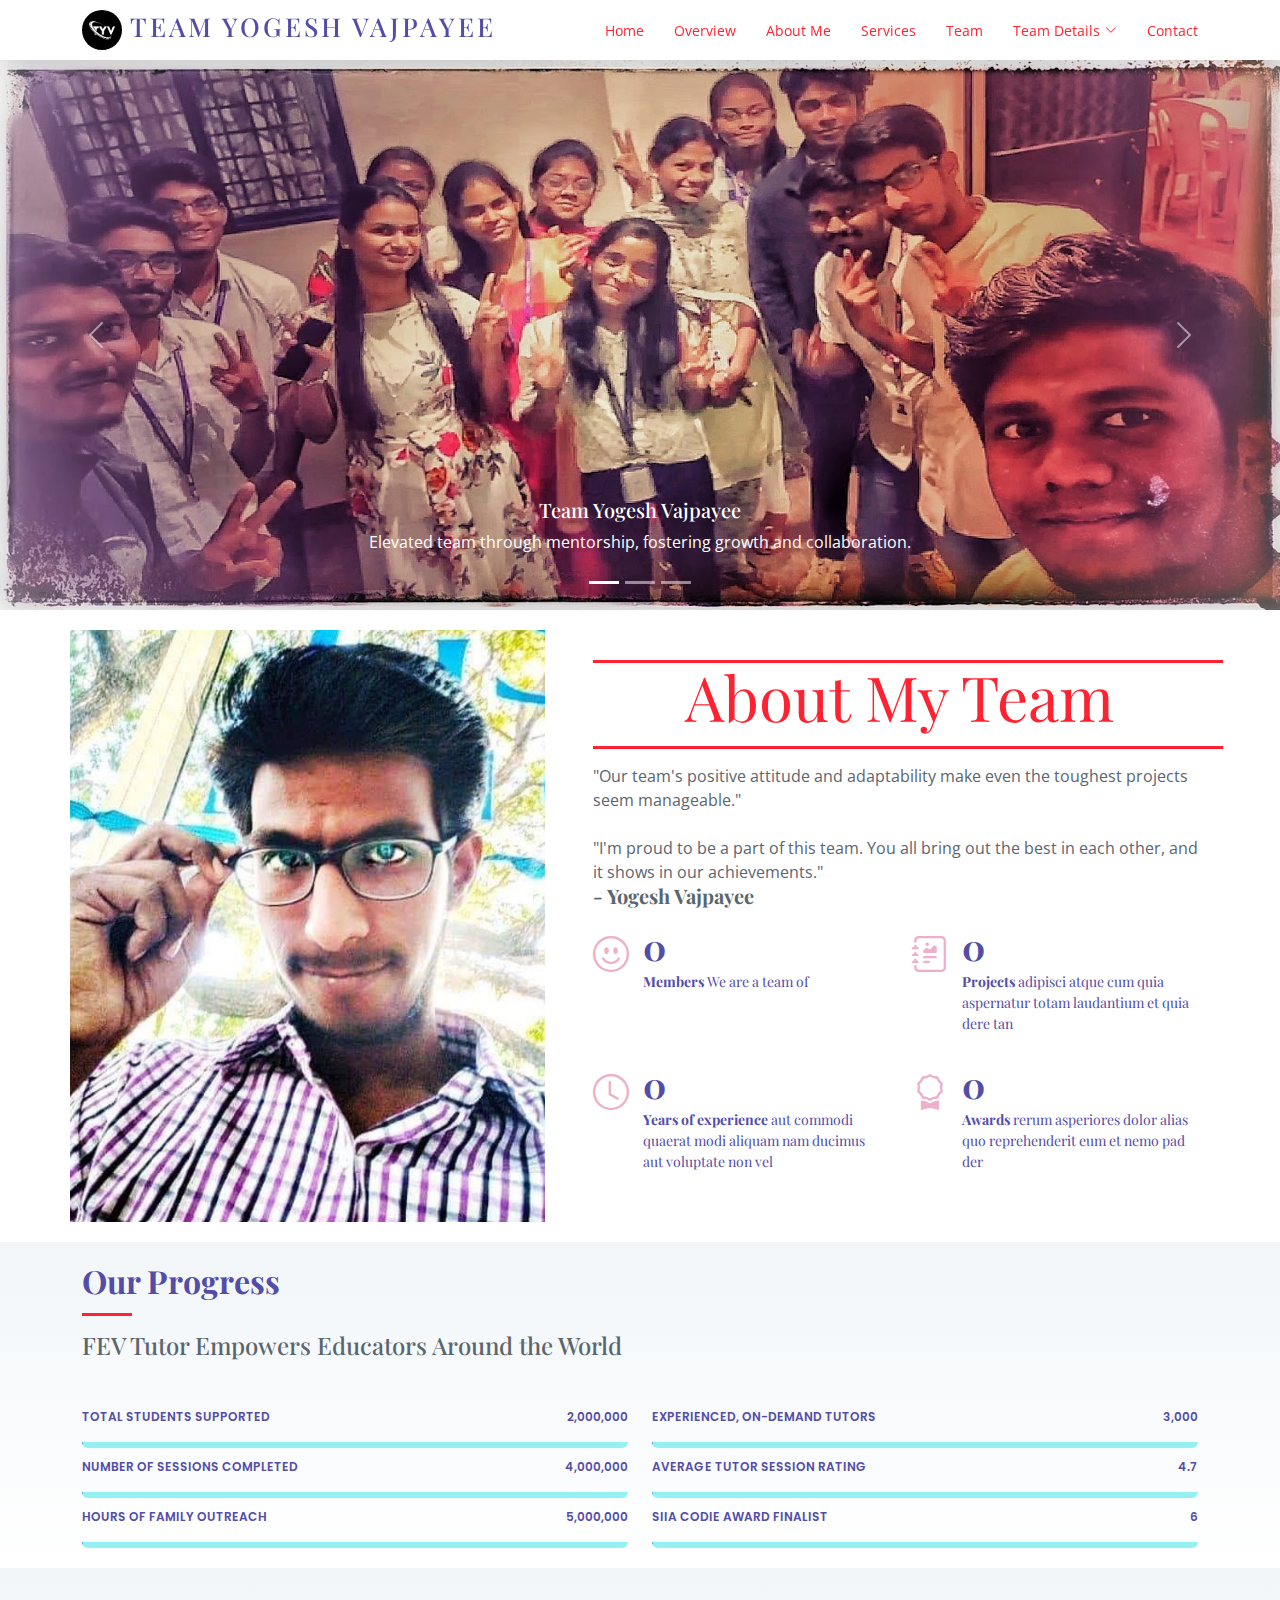
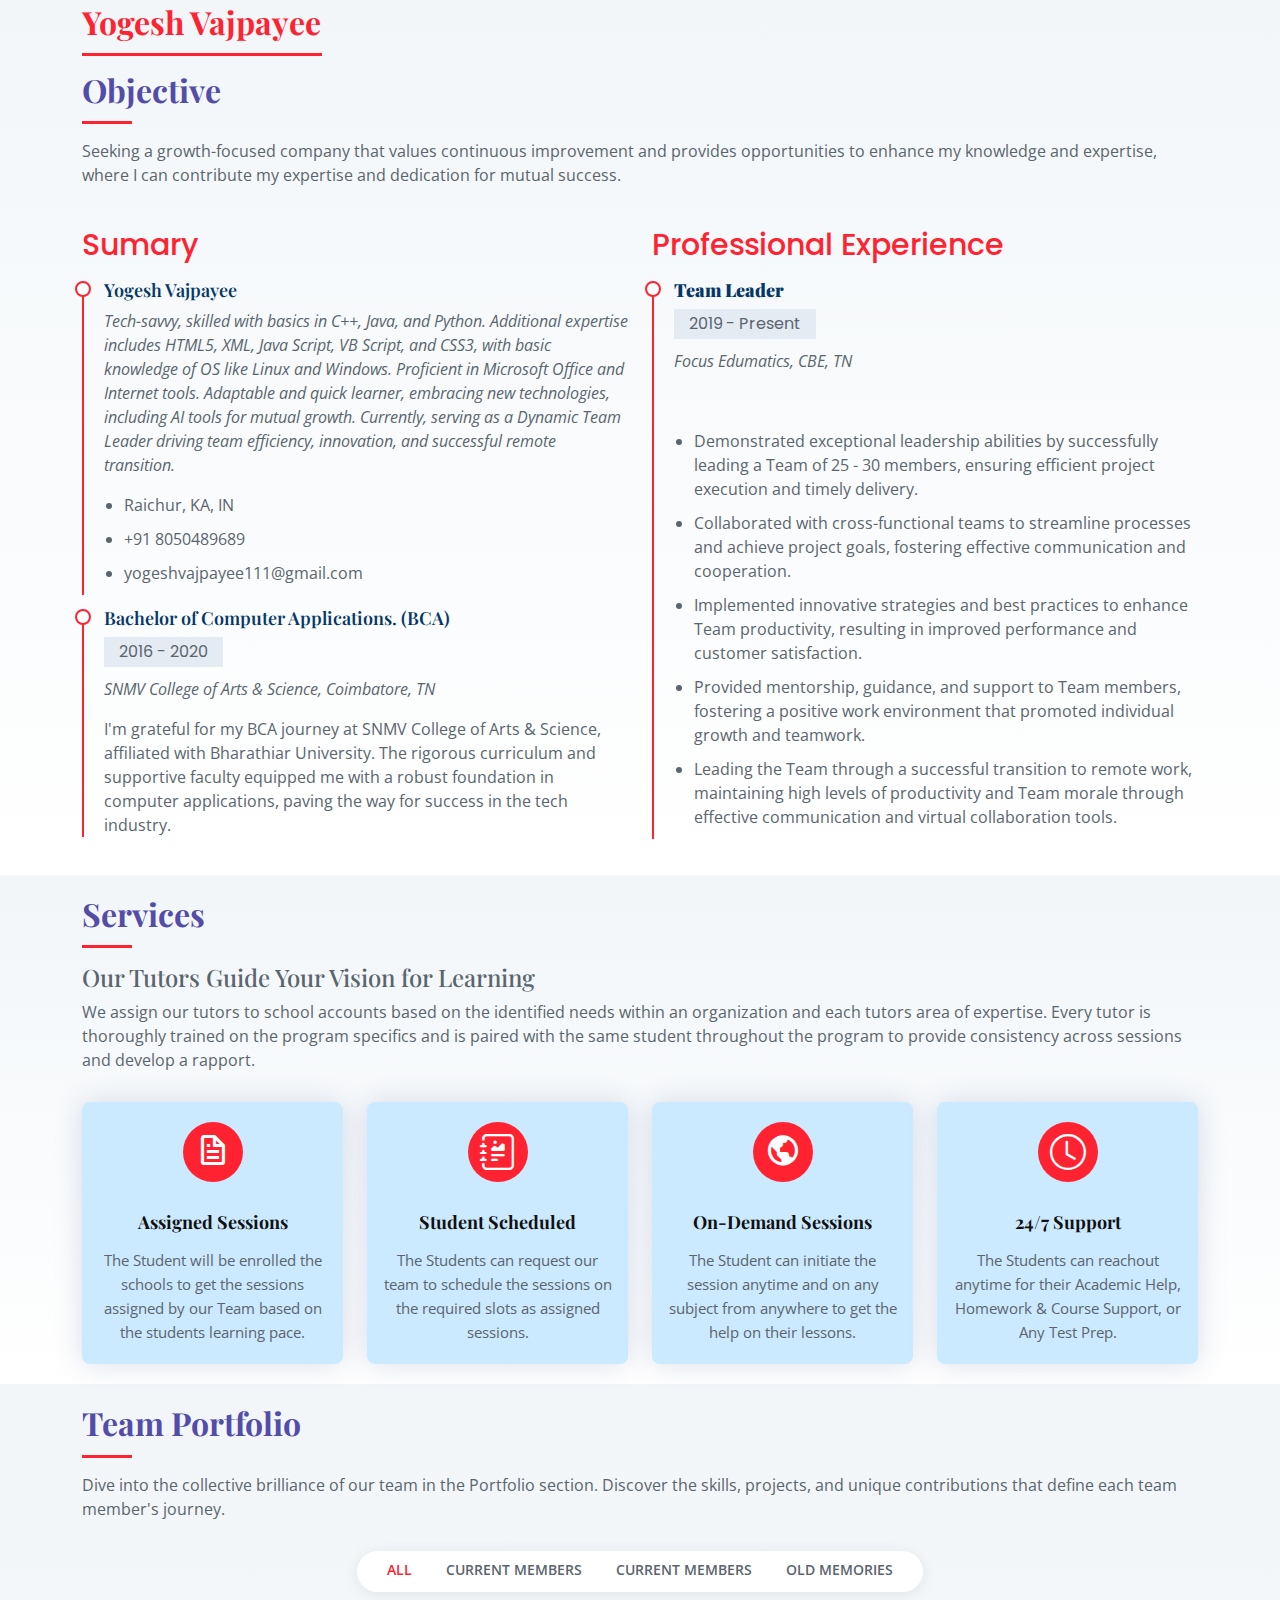
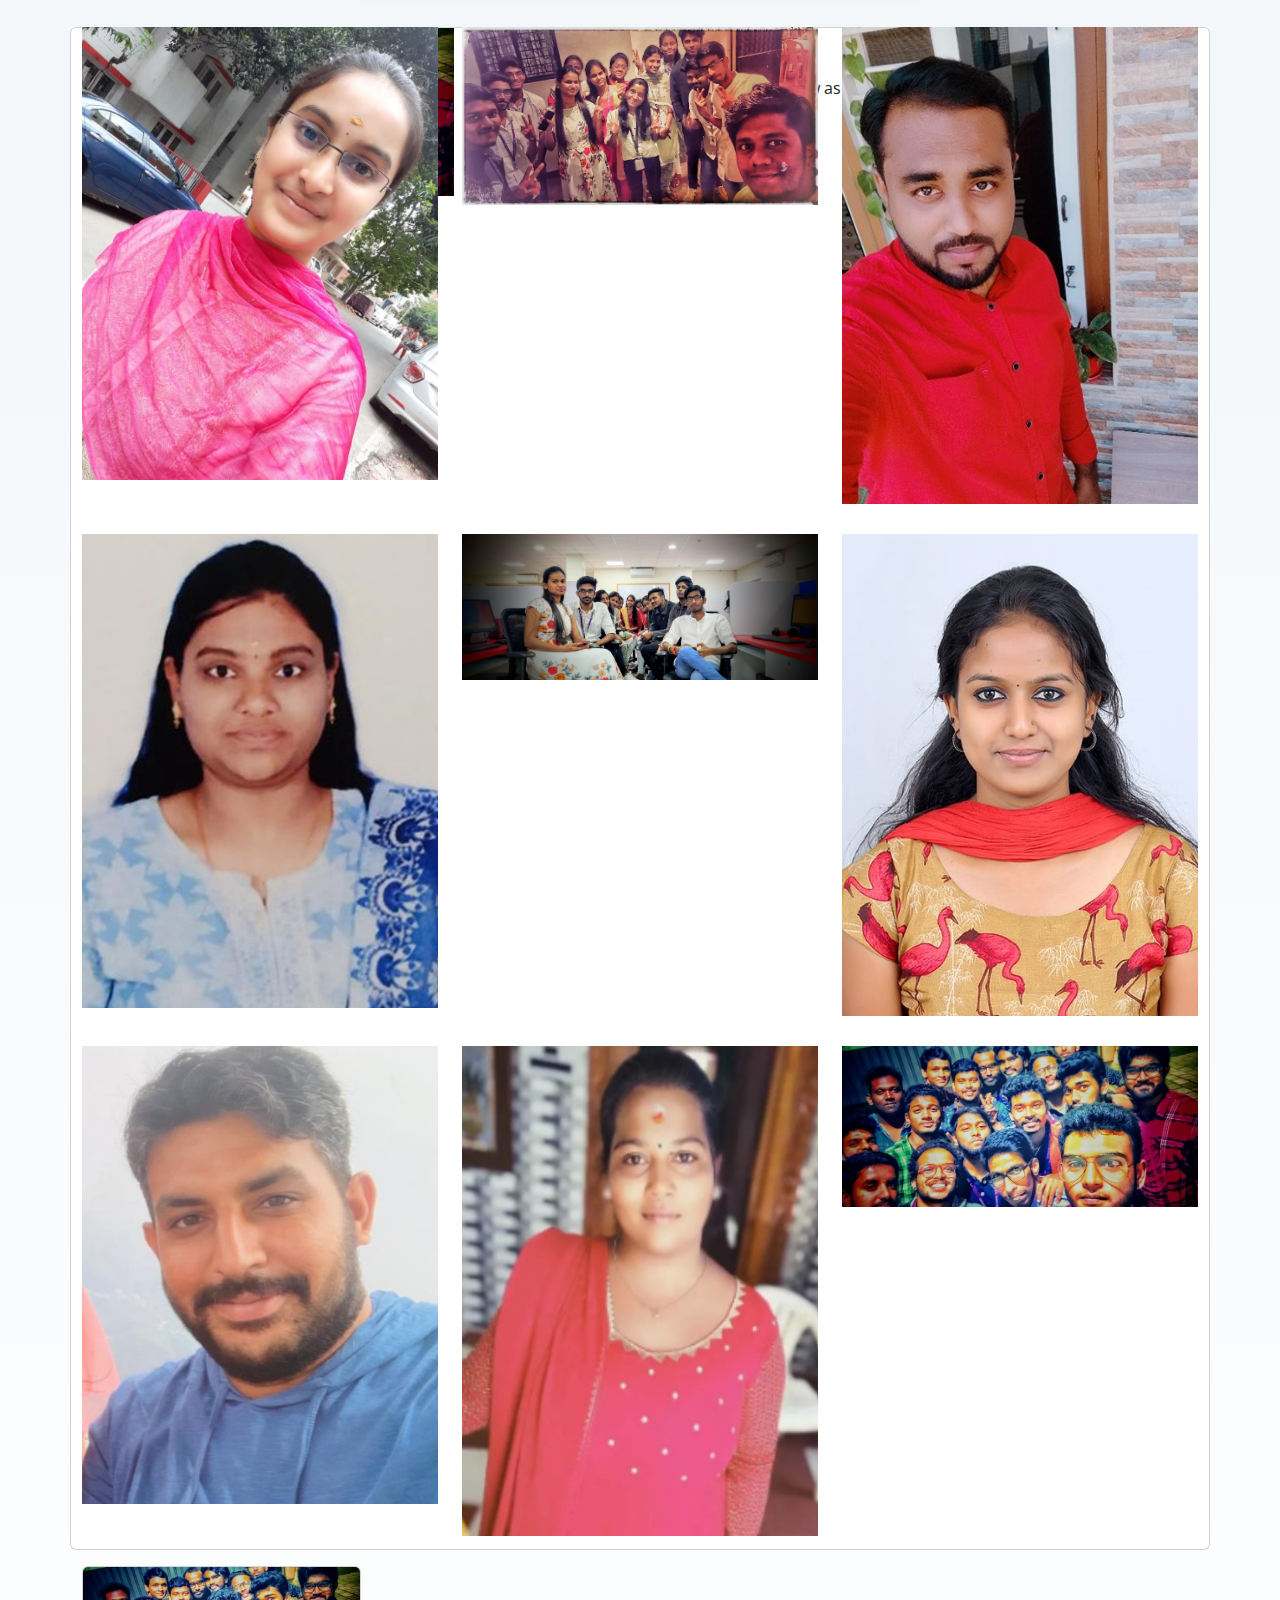
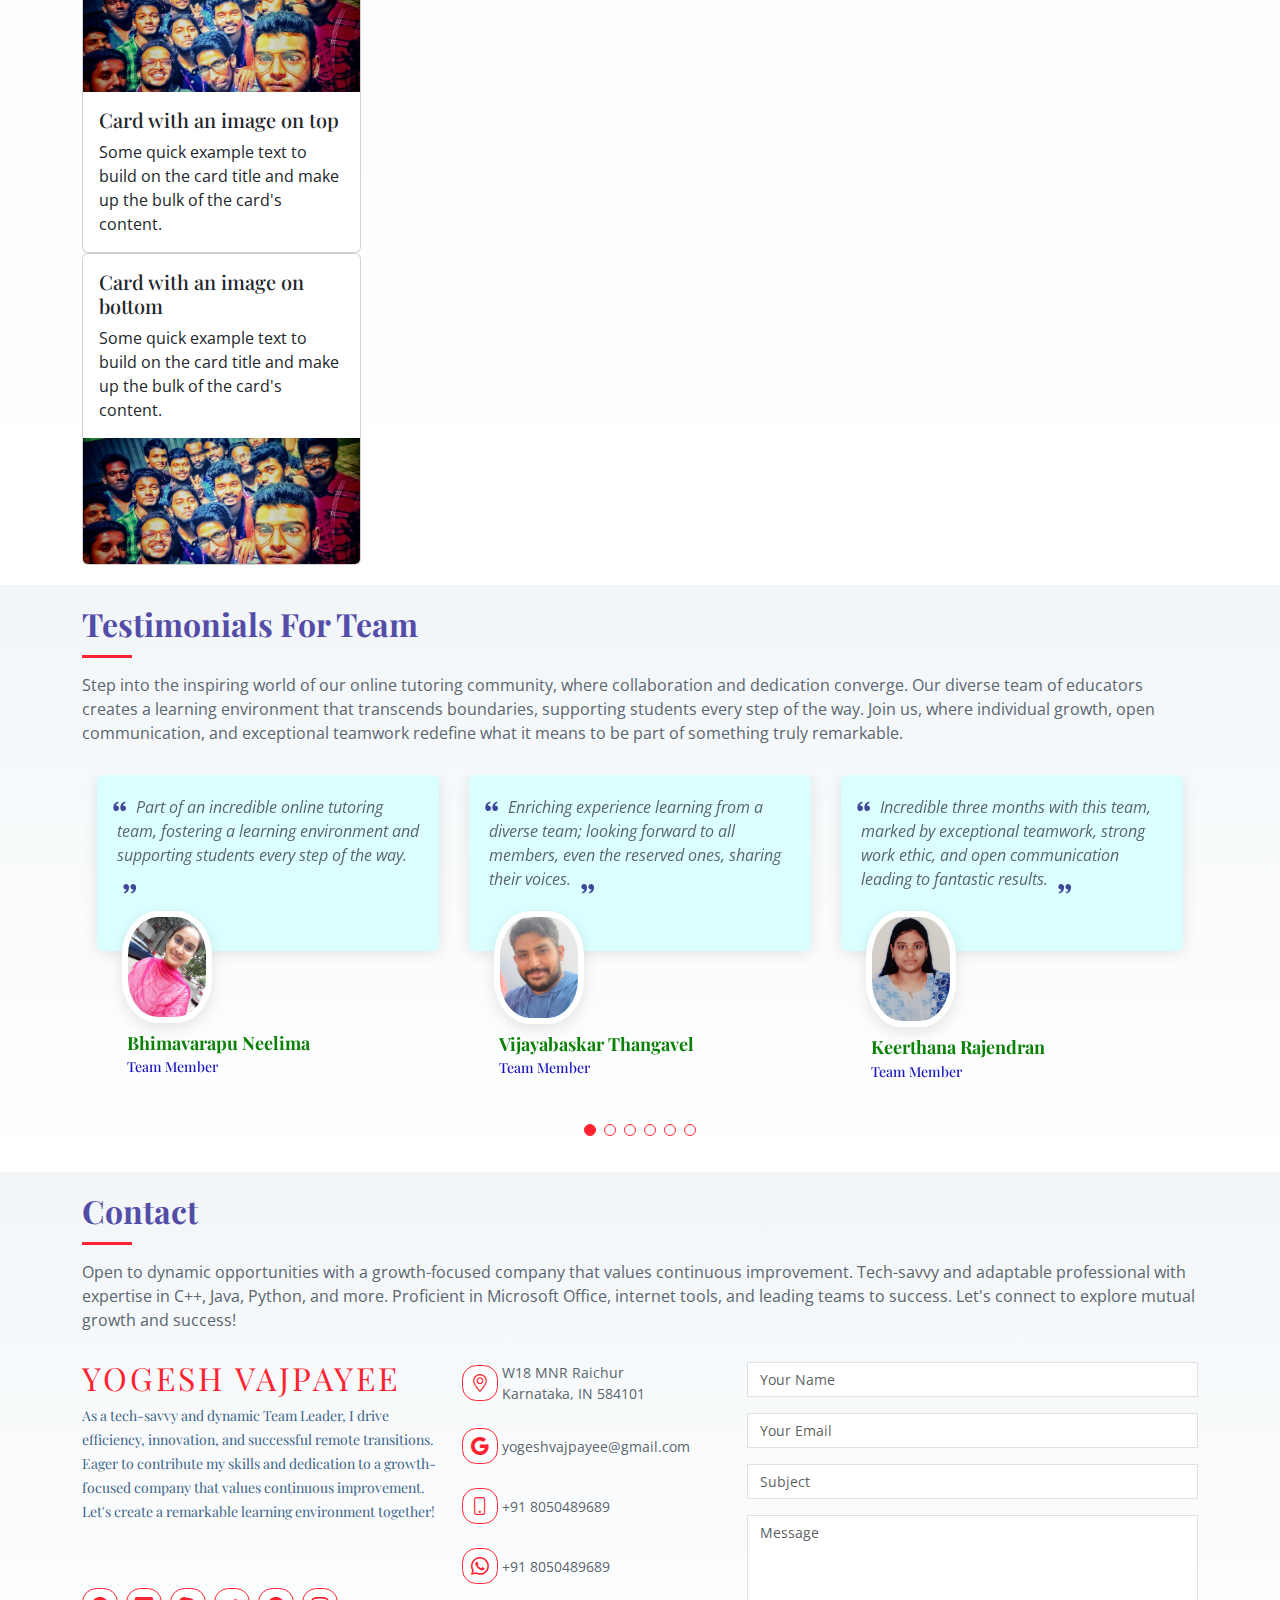
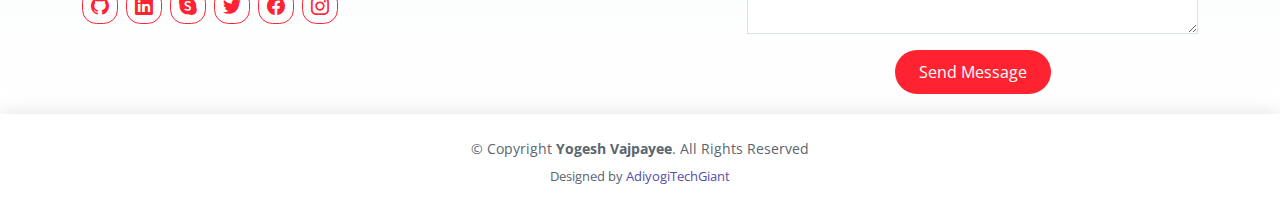
==== commit d567e395: "Updated files of the Project" ====
--- a/index.html
+++ b/index.html
@@ -90,7 +90,6 @@
                           <ul>
                             <li><a href="#">Abarna Murugan</a></li>
                             <li><a href="#">Abarna Raju</a></li>
-                            <li><a href="#">Athira Babu</a></li>
                             <li><a href="#">Athulya Ashokan</a></li>
                             <li><a href="#">Bhimavarapu Neelima</a></li>
                             <li><a href="#">Christeena Sweety</a></li>
@@ -416,16 +415,16 @@
 
         <div class="section-title">
           <h2>Team Portfolio</h2>
-          <p>Magnam dolores commodi suscipit. Necessitatibus eius consequatur ex aliquid fuga eum quidem. Sit sint consectetur velit. Quisquam quos quisquam cupiditate. Et nemo qui impedit suscipit alias ea. Quia fugiat sit in iste officiis commodi quidem hic quas.</p>
+          <p>Dive into the collective brilliance of our team in the Portfolio section. Discover the skills, projects, and unique contributions that define each team member's journey.</p>
         </div>
 
         <div class="row">
           <div class="col-lg-12 d-flex justify-content-center">
             <ul id="portfolio-flters">
               <li data-filter="*" class="filter-active">All</li>
-              <li data-filter=".filter-app">App</li>
-              <li data-filter=".filter-card">Card</li>
-              <li data-filter=".filter-web">Web</li>
+              <li data-filter=".filter-app">Current Members</li>
+              <li data-filter=".filter-card">Current Members</li>
+              <li data-filter=".filter-web">Old Memories</li>
             </ul>
           </div>
         </div>
@@ -436,8 +435,8 @@
             <div class="portfolio-wrap">
               <img src="assets/img/portfolio/portfolio-1.jpg" class="img-fluid" alt="">
               <div class="portfolio-info">
-                <h4>App 1</h4>
-                <p>App</p>
+                <h4>Team</h4>
+                <p>Member</p>
               </div>
               <div class="portfolio-links">
                 <a href="assets/img/portfolio/portfolio-1.jpg" data-gallery="portfolioGallery" class="portfolio-lightbox" title="App 1"><i class="bx bx-plus"></i></a>
@@ -450,8 +449,8 @@
             <div class="portfolio-wrap">
               <img src="assets/img/portfolio/portfolio-2.jpg" class="img-fluid" alt="">
               <div class="portfolio-info">
-                <h4>Web 3</h4>
-                <p>Web</p>
+                <h4>Team</h4>
+                <p>Member</p>
               </div>
               <div class="portfolio-links">
                 <a href="assets/img/portfolio/portfolio-2.jpg" data-gallery="portfolioGallery" class="portfolio-lightbox" title="Web 3"><i class="bx bx-plus"></i></a>
@@ -464,8 +463,8 @@
             <div class="portfolio-wrap">
               <img src="assets/img/portfolio/portfolio-3.jpg" class="img-fluid" alt="">
               <div class="portfolio-info">
-                <h4>App 2</h4>
-                <p>App</p>
+                <h4>Team</h4>
+                <p>Member</p>
               </div>
               <div class="portfolio-links">
                 <a href="assets/img/portfolio/portfolio-3.jpg" data-gallery="portfolioGallery" class="portfolio-lightbox" title="App 2"><i class="bx bx-plus"></i></a>
@@ -478,8 +477,8 @@
             <div class="portfolio-wrap">
               <img src="assets/img/portfolio/portfolio-4.jpg" class="img-fluid" alt="">
               <div class="portfolio-info">
-                <h4>Card 2</h4>
-                <p>Card</p>
+                <h4>Team</h4>
+                <p>Member</p>
               </div>
               <div class="portfolio-links">
                 <a href="assets/img/portfolio/portfolio-4.jpg" data-gallery="portfolioGallery" class="portfolio-lightbox" title="Card 2"><i class="bx bx-plus"></i></a>
@@ -492,8 +491,8 @@
             <div class="portfolio-wrap">
               <img src="assets/img/portfolio/portfolio-5.jpg" class="img-fluid" alt="">
               <div class="portfolio-info">
-                <h4>Web 2</h4>
-                <p>Web</p>
+                <h4>Team</h4>
+                <p>Member</p>
               </div>
               <div class="portfolio-links">
                 <a href="assets/img/portfolio/portfolio-5.jpg" data-gallery="portfolioGallery" class="portfolio-lightbox" title="Web 2"><i class="bx bx-plus"></i></a>
@@ -506,8 +505,8 @@
             <div class="portfolio-wrap">
               <img src="assets/img/portfolio/portfolio-6.jpg" class="img-fluid" alt="">
               <div class="portfolio-info">
-                <h4>App 3</h4>
-                <p>App</p>
+                <h4>Team</h4>
+                <p>Member</p>
               </div>
               <div class="portfolio-links">
                 <a href="assets/img/portfolio/portfolio-6.jpg" data-gallery="portfolioGallery" class="portfolio-lightbox" title="App 3"><i class="bx bx-plus"></i></a>
@@ -520,8 +519,8 @@
             <div class="portfolio-wrap">
               <img src="assets/img/portfolio/portfolio-7.jpg" class="img-fluid" alt="">
               <div class="portfolio-info">
-                <h4>Card 1</h4>
-                <p>Card</p>
+                <h4>Team</h4>
+                <p>Member</p>
               </div>
               <div class="portfolio-links">
                 <a href="assets/img/portfolio/portfolio-7.jpg" data-gallery="portfolioGallery" class="portfolio-lightbox" title="Card 1"><i class="bx bx-plus"></i></a>
@@ -534,8 +533,8 @@
             <div class="portfolio-wrap">
               <img src="assets/img/portfolio/portfolio-8.jpg" class="img-fluid" alt="">
               <div class="portfolio-info">
-                <h4>Card 3</h4>
-                <p>Card</p>
+                <h4>Team</h4>
+                <p>Member</p>
               </div>
               <div class="portfolio-links">
                 <a href="assets/img/portfolio/portfolio-8.jpg" data-gallery="portfolioGallery" class="portfolio-lightbox" title="Card 3"><i class="bx bx-plus"></i></a>
@@ -548,8 +547,8 @@
             <div class="portfolio-wrap">
               <img src="assets/img/portfolio/portfolio-9.jpg" class="img-fluid" alt="">
               <div class="portfolio-info">
-                <h4>Web 3</h4>
-                <p>Web</p>
+                <h4>Team</h4>
+                <p>Member</p>
               </div>
               <div class="portfolio-links">
                 <a href="assets/img/portfolio/portfolio-9.jpg" data-gallery="portfolioGallery" class="portfolio-lightbox" title="Web 3"><i class="bx bx-plus"></i></a>
@@ -557,6 +556,75 @@
               </div>
             </div>
           </div>
+
+
+
+
+
+
+          <!-- Card with an image on left -->
+          <div class="card mb-3">
+            <div class="row g-0">
+              <div class="col-md-4">
+                <img src="assets/img/portfolio/portfolio-9.jpg" class="img-fluid rounded-start" alt="...">
+              </div>
+              <div class="col-md-8">
+                <div class="card-body">
+                  <h5 class="card-title">Card with an image on left</h5>
+                  <p class="card-text">This is a wider card with supporting text below as a natural lead-in to additional content. This content is a little bit longer.</p>
+                </div>
+              </div>
+            </div>
+          </div><!-- End Card with an image on left -->
+
+        </div>
+
+        <div class="col-lg-3">
+
+          <!-- Card with an image on top -->
+          <div class="card">
+            <img src="assets/img/portfolio/portfolio-9.jpg" class="card-img-top" alt="...">
+            <div class="card-body">
+              <h5 class="card-title">Card with an image on top</h5>
+              <p class="card-text">Some quick example text to build on the card title and make up the bulk of the card's content.</p>
+            </div>
+          </div><!-- End Card with an image on top -->
+
+          <!-- Card with an image on bottom -->
+          <div class="card">
+            <div class="card-body">
+              <h5 class="card-title">Card with an image on bottom</h5>
+              <p class="card-text">Some quick example text to build on the card title and make up the bulk of the card's content.</p>
+            </div>
+            <img src="assets/img/portfolio/portfolio-9.jpg" class="card-img-bottom" alt="...">
+          </div><!-- End Card with an image on bottom -->
+
+        </div>
+
+
+
+
+
+
+
+
+
+
+
+
+
+
+
+
+
+
+
+
+
+
+
+
+
 
         </div>
 
